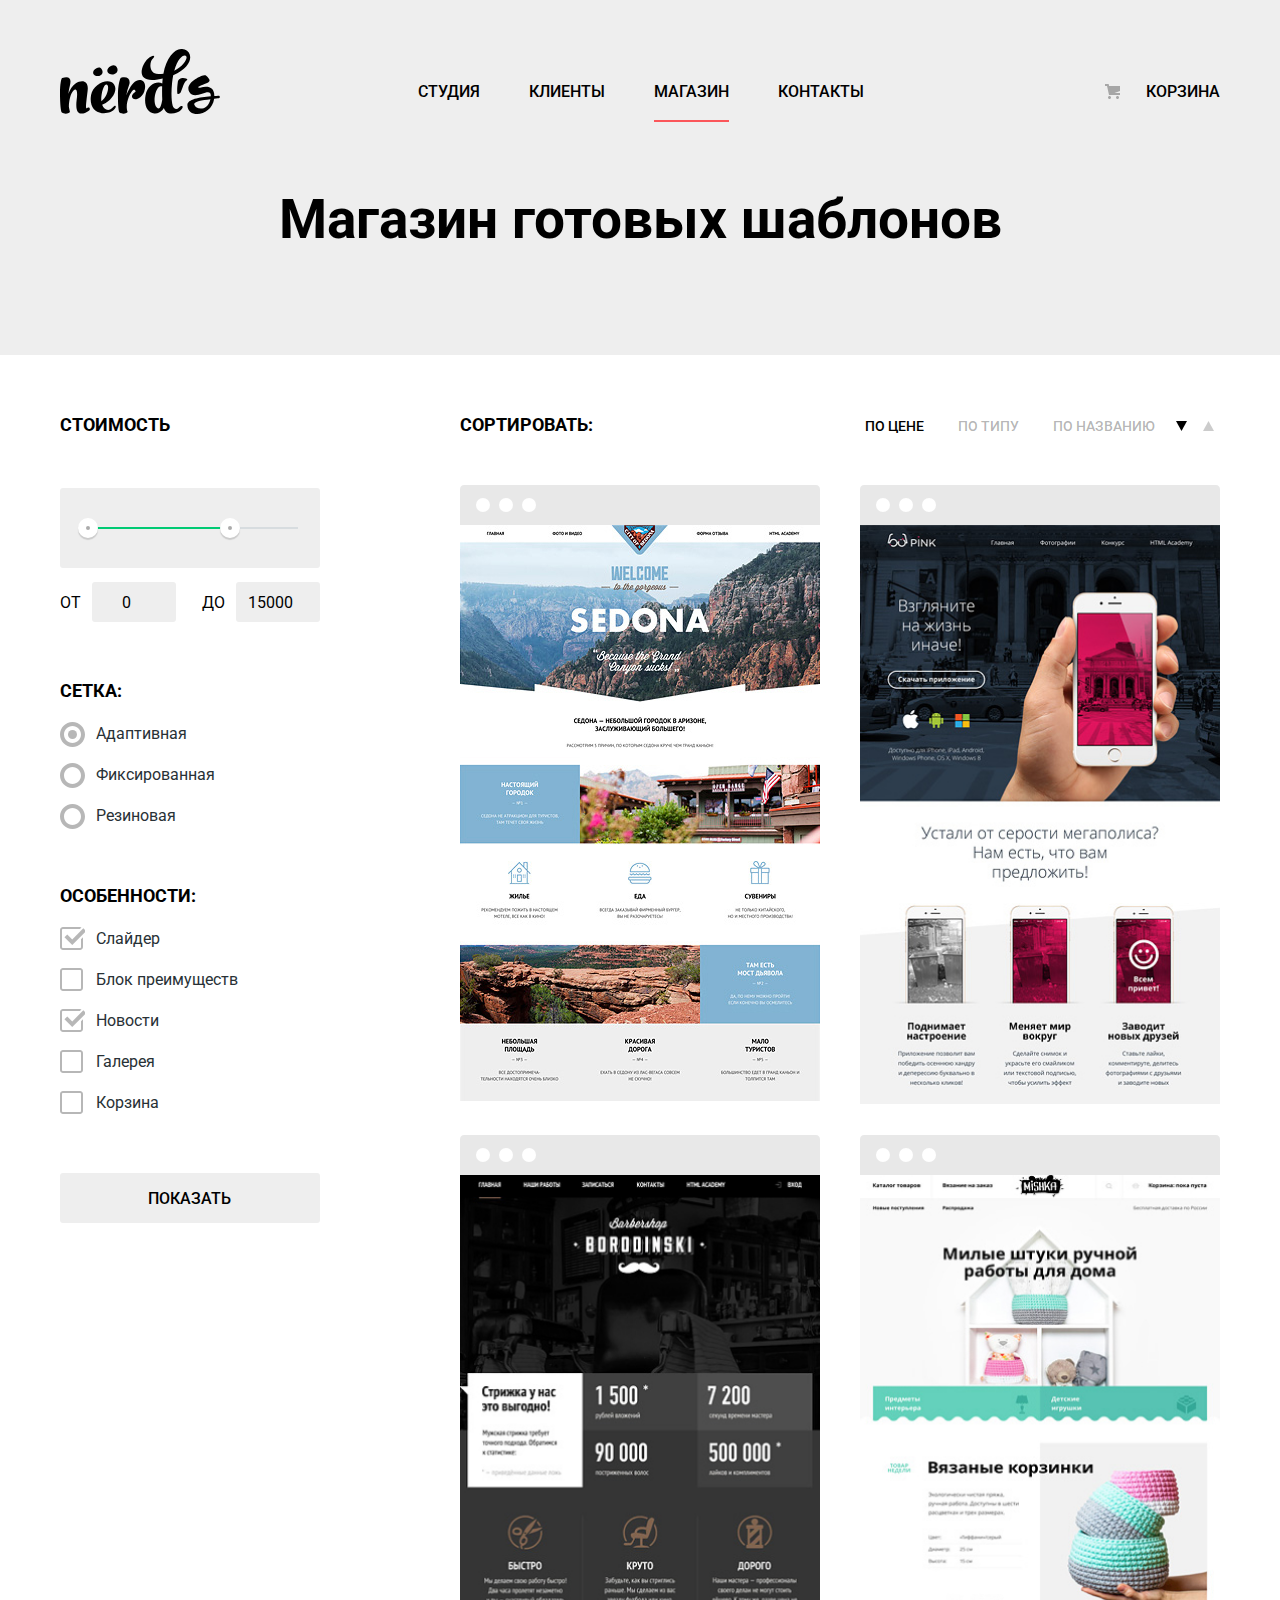
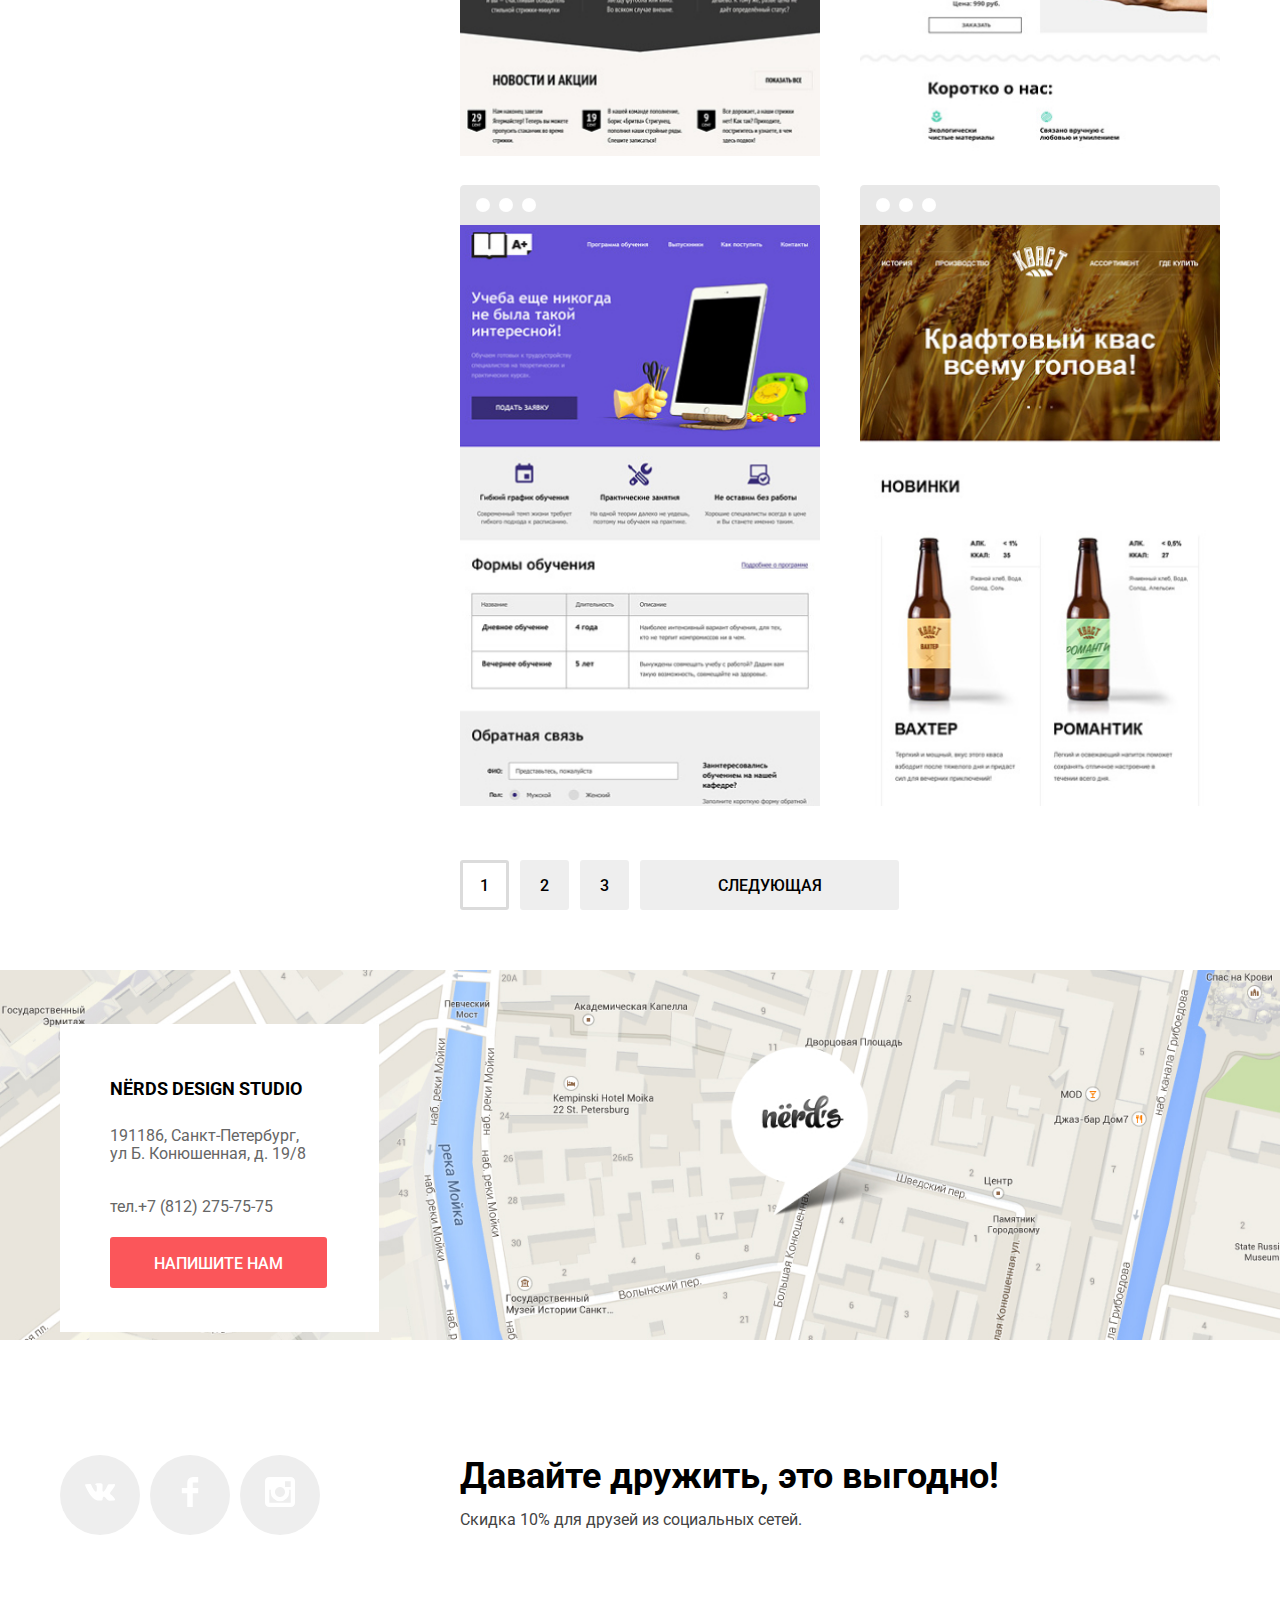
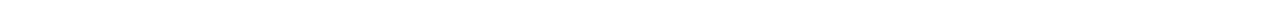
==== catalog.html @ 76fc8fd2 "работа с критериями Д1, Д29, Д8, Б14, Д28" ====
<!DOCTYPE html>
<html class="page" lang="ru">

<head>
  <meta charset="utf-8">
  <title>HTML Academy: Нёрдс</title>
  <link href="https://fonts.googleapis.com/css2?family=Roboto:ital,wght@0,100;0,300;0,400;0,500;0,700;0,900;1,100;1,300;1,400;1,500;1,700;1,900&display=swap" rel="stylesheet">
  <link href="css/normalize.css" rel="stylesheet">
  <link href="css/style_min.css" rel="stylesheet">
</head>

<body class="page-body">
  <header class="page-header">
    <div class="container">
      <nav class="main-navigation">
        <a class="main-header-logo" href="index.html">
          <svg xmlns="http://www.w3.org/2000/svg" width="160" height="65" viewBox="0 0 160 65">
            <path
              d="M157.936 49.374c-1.235.161-2.523.271-3.757.377v.056c-2.415 17.364-26.188 20.231-26.779 6.599-.269-6.167 11.593-7.95 23.398-9.088.429-11.09-15.901 5.667-21.608-4.601-5.019-9.025 14.632-17.938 16.728-16.102 6.438 5.636 3.404 6.618-1.379 8.335-9.49 3.41-5.791 4.107-4.511 3.726 7.569-2.253 14.366-1.04 14.312 8.317 1.288-.107 2.522-.163 3.757-.271 2.306-.215 2.467 2.435-.161 2.652zm-7.514.756c-9.124 1.028-17.013 2.436-16.153 5.355 1.716 5.573 13.577 6.818 16.153-5.355zM117.678 44.918c-.682-.037-.703-6.038.112-11.688 1.005-6.951 11.935-3.357 9.093-1.906-2.975 1.52-4.429 8.718-6.266 12.087-.635 1.161-2.605 1.526-2.939 1.507zM42.105 21.002c2.376 4.866-4.937 8.171-8.292 4.521-1.398-1.555-.755-4.56 2.636-6.193 1.697-.836 4.073-1.596 5.656 1.672zM57.062 18.861c2.585 5.297-5.38 8.896-9.031 4.922-1.522-1.695-.823-4.963 2.873-6.742 1.846-.911 4.432-1.736 6.158 1.82zM28.883 61.666c-7.919 5.338-14.219 4.159-12.212-10.848 1.45-10.904-.948-11.521-3.122-9.442-2.845 2.697-4.628 9.723-4.684 16.412a50.98 50.98 0 0 0 1.004 4.776c.334 1.63-4.907 3.315-7.974 1.011C.837 62.79 0 54.865 0 44.131c0-8.824 1.171-14.895 2.23-15.175 8.029-2.191 9.312 1.348 7.583 7.981a47.637 47.637 0 0 0-1.395 7.924c1.673-4.664 4.071-8.485 6.803-10.173 7.416-4.664 13.605-2.473 12.434 6.801-2.007 16.58-2.174 18.827-.39 17.535 2.231-1.574 3.68 1.238 1.618 2.642zM54.982 59.59c-2.175 3.484-7.806 5.171-13.216 4.552-7.75-.843-12.545-7.756-10.705-18.097 2.008-11.185 18.065-18.322 23.196-10.341 3.735 5.789-2.175 16.017-11.597 19.783l-.502.168c1.951 5.171 6.579 7.476 11.039 2.36 2.119-2.36 3.624-1.348 1.785 1.575zm-13.605-7.418c5.855-4.159 7.806-13.32 6.189-15.905-1.728-2.697-5.074 1.517-6.245 11.746-.111 1.461-.111 2.865.056 4.159zM83.091 44.992c-1.597 2.507-3.903 4.384-5.966 5.059-2.398.73-5.185.056-5.185-2.698 0-1.011.892-3.372 3.624-4.721-.168-1.911-1.394-2.417-2.286-1.686-3.345 2.586-7.417 12.25-6.356 19.221.055.168.055.337.055.506.168.617.335 1.237.558 1.854.557 1.574-4.907 3.316-7.973.956-1.059-.788-1.617-6.97-1.617-17.704 0-8.824 1.951-16.636 3.011-16.917 6.412-1.743 10.147 1.292 8.14 7.249-1.171 3.373-2.23 6.801-2.843 10.399 2.453-6.688 6.523-12.872 9.812-14.501 5.856-2.923 10.092.956 8.867 7.813-.056.11-.112.393-.112.449-.056.562-.566 2.302-.39 1.741-.516 1.645-.892 2.277-1.339 2.98z" />
            <path
              d="M113.207 26.161a86.988 86.988 0 0 0-1.115 7.531c-1.059 10.06-.612 18.996.613 22.986.726 2.137 3.457 4.946 6.078 2.023 2.843-3.203 5.967-1.349 2.174 2.416-2.34 2.305-6.689 3.878-11.039 3.428-3.123-.393-5.018-2.415-6.134-5.505-.444.898-.947 1.685-1.56 2.302-2.119 2.193-4.685 3.43-7.974 3.092-6.637-.73-10.538-7.923-8.699-18.153 1.952-10.791 11.319-14.725 16.728-11.857.112-1.349.223-2.699.335-4.104.055-.281.055-.562.11-.843a96.962 96.962 0 0 1-4.962.956C73.787 34.423 82.04 14.864 87.894 9.75c6.636-5.733 7.36-1.855 5.297-.562-3.68 2.36-5.297 15.905 5.241 15.905 1.729 0 3.346-.112 4.962-.281C106.685 6.49 116.665-2.391 124.75.532c8.976 3.26 8.029 17.535-11.543 25.629zm-10.928 24.393c-.224-3.542-.224-7.532-.167-11.636 0-.506.056-1.011.056-1.461-3.346-1.518-6.635 3.653-7.473 10.792-.946 8.373 2.788 12.813 4.908 10.791 1.617-1.631 2.453-6.803 2.676-8.486zm24.086-43.165c-1.784-2.642-8.307.562-12.098 14.332 9.535-4.554 13.326-12.422 12.098-14.332z" />
          </svg>
        </a>
        <ul class="site-navigation">
          <li>
            <a href="">Студия</a>
          </li>
          <li>
            <a href="">Клиенты</a>
          </li>
          <li>
            <a class="site-navigation-active" href="#">Магазин</a>
          </li>
          <li>
            <a href="">Контакты</a>
          </li>
        </ul>
        <div class="header-cart">
          <a class="cart-link" href="">Корзина</a>
        </div>
      </nav>
    </div>
  </header>
  <main>
    <h1 class="page-title">Магазин готовых шаблонов</h1>
    <div class="page-catalog container">
      <section class="filters">
        <h2 class="visually-hidden">Фильтр шаблонов</h2>
        <form class="filter" action="http://echo.htmlacademy.ru/" method="GET">
          <fieldset class="filter-grid">
            <legend>Стоимость</legend>
            <div class="range-filter">
              <div class="range-controls">
                <div class="scale">
                  <div class="bar">
                  </div>
                </div>
                <div class="toggle toggle-min" tabindex="0"></div>
                <div class="toggle toggle-max" tabindex="0"></div>
              </div>
              <div class="price-controls">
                <label class="min-price">
                  от<input type="number" name="min-price" value="0">
                </label>
                <label class="max-price">
                  до<input type="number" name="max-price" value="15000">
                </label>
              </div>
            </div>
          </fieldset>
          <fieldset class="filter-grid grid">
            <legend>Сетка:</legend>
            <ul>
              <li class="filter-item">
                <label class="filter-check">
                  <input class="filter-input" type="radio" name="grid" value="adaptive" checked>
                  <span class="filter-radio-button"></span>
                  Адаптивная
                </label>
              </li>
              <li class="filter-item">
                <label class="filter-check">
                  <input class="filter-input" type="radio" name="grid" value="fixed">
                  <span class="filter-radio-button"></span>
                  Фиксированная
                </label>
              </li>
              <li class="filter-item">
                <label class="filter-check">
                  <input class="filter-input" type="radio" name="grid" value="rubber">
                  <span class="filter-radio-button"></span>
                  Резиновая
                </label>
              </li>
            </ul>
          </fieldset>
          <fieldset class="filter-grid">
            <legend>Особенности:</legend>
            <ul>
              <li class="filter-item">
                <label class="filter-check">
                  <input class="filter-input" type="checkbox" name="features" value="slider" checked>
                  <span class="filter-checkbox"></span>
                  Слайдер
                </label>
              </li>
              <li class="filter-item">
                <label class="filter-check">
                  <input class="filter-input" type="checkbox" name="features" value="benefits">
                  <span class="filter-checkbox"></span>
                  Блок преимуществ
                </label>
              </li>
              <li class="filter-item">
                <label class="filter-check">
                  <input class="filter-input" type="checkbox" name="features" value="news" checked>
                  <span class="filter-checkbox"></span>
                  Новости
                </label>
              </li>
              <li class="filter-item">
                <label class="filter-check">
                  <input class="filter-input" type="checkbox" name="features" value="gallery">
                  <span class="filter-checkbox"></span>
                  Галерея
                </label>
              </li>
              <li class="filter-item">
                <label class="filter-check">
                  <input class="filter-input" type="checkbox" name="features" value="basket">
                  <span class="filter-checkbox"></span>
                  Корзина
                </label>
              </li>
            </ul>
          </fieldset>
          <button class="button button-secondary button-show" type="submit">Показать</button>
        </form>
      </section>
      <section class="sorting">
        <div>
          <p class="title-sorting">Сортировать:</p>
        </div>
        <div class="sorting-buttons">
          <div>
            <button class="button button-sort button-sort-current" type="button" name="button-price" value="order-by-price">по цене</button>
            <button class="button button-sort" type="button" name="button-type" value="order-by-type">по типу</button>
            <button class="button button-sort" type="button" name="button-name" value="order-by-name">по названию</button>
          </div>
          <div>
            <button class="button sorting-ranging sorting-ranging-current" type="button" name="button-ranging-down" value="ranging-down">
              <svg xmlns="http://www.w3.org/2000/svg" width="11" height="10" viewBox="0 0 11 10">
                <path d="M5.5 10L0 0h11" /></svg>
            </button>
            <button class="button sorting-ranging" type="button" name="button-ranging-up" value="ranging-up">
              <svg xmlns="http://www.w3.org/2000/svg" width="11" height="10" viewBox="0 0 11 10">
                <path d="M5.5 0L0 10h11z" /></svg>
            </button>
          </div>
        </div>
      </section>
      <section class="catalog">
        <ul class="catalog-list">
          <li class="catalog-list-item">
            <h3 class="visually-hidden">Проект Седона</h3>
            <div class="browser-header">
              <img src="img/browser.svg" width="360" height="40" alt="декоративный элемент шапка браузера">
            </div>
            <div class="catalog-list-image">
              <img src="img/img-sedona-1.jpg" width="360" height="580" alt="Скриншот сайта Седона">
            </div>
            <div class="catalog-list-item-info">
              <a class="catalog-item" href="">sedona</a>
              <p class="catalog-item-description">Информационный сайт<br> для туристов</p>
              <button class="button button-primary button-catalog" type="button">9990 &#8381;</button>
            </div>
          </li>
          <li class="catalog-list-item">
            <h3 class="visually-hidden">Проект Пинк</h3>
            <div class="browser-header">
              <img src="img/browser.svg" width="360" height="40" alt="декоративный элемент шапка браузера">
            </div>
            <div class="catalog-list-image">
              <img src="img/img-pink-1.jpg" width="360" height="580" alt="Скриншот сайта Пинк">
            </div>
            <div class="catalog-list-item-info">
              <a class="catalog-item" href="">pink app</a>
              <p class="catalog-item-description">Продуктовый лендинг<br> приложения для iOS и Android</p>
              <button class="button button-primary button-catalog" type="button">9990 &#8381;</button>
            </div>
          </li>
          <li class="catalog-list-item">
            <h3 class="visually-hidden">Проект Бородинский</h3>
            <div class="browser-header">
              <img src="img/browser.svg" width="360" height="40" alt="декоративный элемент шапка браузера">
            </div>
            <div class="catalog-list-image">
              <img src="img/img-barbershop-1.jpg" width="360" height="580" alt="Скриншот сайта Бородинский">
            </div>
            <div class="catalog-list-item-info">
              <a class="catalog-item" href="">barbershop</a>
              <p class="catalog-item-description">Сайт салона красоты.<br> Для мужчин, да.</p>
              <button class="button button-primary button-catalog" type="button">9990 &#8381;</button>
            </div>
          </li>
          <li class="catalog-list-item">
            <h3 class="visually-hidden">Проект Мишка</h3>
            <div class="browser-header">
              <img src="img/browser.svg" width="360" height="40" alt="декоративный элемент шапка браузера">
            </div>
            <div class="catalog-list-image">
              <img src="img/img-mishka-1.jpg" width="360" height="580" alt="Скриншот сайта Мишка">
            </div>
            <div class="catalog-list-item-info">
              <a class="catalog-item" href="">mishka</a>
              <p class="catalog-item-description">Интернет-магазин<br> вязаных игрушек</p>
              <button class="button button-primary button-catalog" type="button">9990 &#8381;</button>
            </div>
          </li>
          <li class="catalog-list-item">
            <h3 class="visually-hidden">Проект А+</h3>
            <div class="browser-header">
              <img src="img/browser.svg" width="360" height="40" alt="декоративный элемент шапка браузера">
            </div>
            <div class="catalog-list-image">
              <img src="img/img-aplus-1.jpg" width="360" height="580" alt="Скриншот сайта А+">
            </div>
            <div class="catalog-list-item-info">
              <a class="catalog-item" href="">a plus</a>
              <p class="catalog-item-description">Лендинг курсов<br> повышения квалификации</p>
              <button class="button button-primary button-catalog" type="button">9990 &#8381;</button>
            </div>
          </li>
          <li class="catalog-list-item">
            <h3 class="visually-hidden">Проект Кваст</h3>
            <div class="browser-header">
              <img src="img/browser.svg" width="360" height="40" alt="декоративный элемент шапка браузера">
            </div>
            <div class="catalog-list-image">
              <img src="img/img-kvast-1.jpg" width="360" height="580" alt="Скриншот сайта Кваст">
            </div>
            <div class="catalog-list-item-info">
              <a class="catalog-item" href="">кваст</a>
              <p class="catalog-item-description">Промо-сайт производителя<br> крафтового кваса</p>
              <button class="button button-primary button-catalog" type="button">9990 &#8381;</button>
            </div>
          </li>
        </ul>
        <div>
          <ul class="pagination-list">
            <li class="pagination-item pagination-item-current">
              <a>1</a>
            </li>
            <li class="pagination-item">
              <a href="#">2</a>
            </li>
            <li class="pagination-item">
              <a href="#">3</a>
            </li>
            <li class="pagination-item">
              <button class="button button-secondary button-pagination" type="button">Следующая</button>
            </li>
          </ul>
        </div>
      </section>
    </div>


  </main>
  <footer class="page-footer main-footer">
    <section class="map-footer">
      <h2 class="visually-hidden">Как нас найти</h2>
      <div class="main-map">
        <img class="map-image" src="img/mapplusmarker.jpg" alt="Карта города">
        <div class="container">
          <div class="map-address">
            <h3>Nёrds design studio</h3>
            <p>191186, Санкт-Петербург,<br> ул Б. Конюшенная, д. 19/8</p>
            <p>тел.<a class="number" href="tel:+78122757575">+7 (812) 275-75-75</a></p>
            <a class="button button-primary button-mail" href="writeus.html">Напишите нам</a>
          </div>
        </div>
      </div>
    </section>
    <div class="footer-social container">
      <h2 class="visually-hidden">Ссылки на соцсети</h2>
      <ul class="social-links">
        <li class="social-button">
          <a href="https://vk.com/" target="_blank">
            <span class="visually-hidden">Вконтакте</span>
            <svg width="26" height="15" viewBox="0 0 26 15"><path fill="#FFF" d="M16.138 11.51c.956-.309 2.18 2.04 3.483 2.939.978.681 1.727.534 1.727.534l3.473-.05s1.815-.112.957-1.554c-.071-.12-.503-1.069-2.585-3.022-2.177-2.043-1.882-1.712.739-5.244 1.597-2.153 2.236-3.468 2.036-4.028-.192-.539-1.365-.399-1.365-.399L20.69.713c-.381.001-.704.119-.851.515-.003.004-.621 1.666-1.445 3.079-1.741 2.989-2.436 3.148-2.724 2.961-.661-.433-.494-1.737-.494-2.664 0-2.897.432-4.105-.846-4.417-.427-.104-.739-.172-1.828-.182-1.392-.021-2.574 0-3.244.329-.445.223-.786.712-.579.74.26.035.843.16 1.155.586.401.552.389 1.789.389 1.789s.229 3.411-.54 3.834c-.528.29-1.25-.302-2.803-3.016-.793-1.388-1.392-2.922-1.392-2.922s-.116-.285-.326-.441c-.25-.185-.6-.244-.6-.244L.848.684S.29.7.085.946c-.182.218-.015.668-.015.668s2.909 6.881 6.203 10.347c3.02 3.182 6.452 2.971 6.452 2.971h1.555s.469-.054.709-.312c.224-.24.214-.691.214-.691s-.031-2.109.935-2.419z"/></svg>
          </a>
        </li>
        <li class="social-button">
          <a href="http://facebook.com/" target="_blank">
            <span class="visually-hidden">Фейсбук</span>
            <svg width="12" height="22" viewBox="0 0 12 22">
              <path d="M12 4V0H8a4 4 0 0 0-4 4v4H0v4h4v10h4V12h4V8H8V4h4z" /></svg>
          </a>
        </li>
        <li class="social-button">
          <a href="https://www.instagram.com/" target="_blank">
            <span class="visually-hidden">Инстаграм</span>
            <svg width="21" height="21" viewBox="0 0 21 21"><path fill="#FFF" d="M18 0H3C1.35 0 0 1.35 0 3v15c0 1.65 1.35 3 3 3h15c1.65 0 3-1.35 3-3V3c0-1.65-1.35-3-3-3zm-7.5 7c1.93 0 3.5 1.57 3.5 3.5S12.43 14 10.5 14 7 12.43 7 10.5 8.57 7 10.5 7zM18 18H3V9h1.181A6.504 6.504 0 0 0 4 10.5a6.5 6.5 0 1 0 13 0 6.45 6.45 0 0 0-.181-1.5H18v9zm0-11h-4V3h4v4z"/></svg>
          </a>
        </li>
      </ul>
      <section class="footer-cta">
        <p class="big-text">Давайте дружить, это выгодно!</p>
        <p class="after-big-text">Скидка 10% для друзей из социальных сетей.</p>
      </section>
    </div>
  </footer>

  <section class="modal modal-contact-us">
    <h2 class="modal-title">Напишите нам</h2>
    <button class="modal-close" type="button" aria-label="Закрыть"></button>
    <form class="modal-form" action="https://echo.htmlacademy.ru" method="POST">
      <div class="modal-name">
        <label class="modal-label" for="name">Ваше имя:</label>
        <input class="modal-name-input" type="text" name="name" id="name" placeholder="Имя Фамилия">
      </div>
      <div class="modal-email">
        <label class="modal-label" for="email">Ваш email:</label>
        <input class="modal-email-input" type="email" name="email" id="email" placeholder="email@example.com">
      </div>
      <div class="form-text">
        <label class="modal-label" for="letter">Текст письма</label>
        <textarea class="modal-text-textarea" name="letter" id="letter" rows="8" placeholder="В свободной форме"></textarea>
      </div>
      <button class="button button-primary modal-button" type="submit">Отправить</button>
    </form>
  </section>


  <script src="js/mail_min.js"></script>
</body>

</html>
---- css/style_min.css ----
:root{--primary-black:0,0,0;--primary-white:255,255,255;--primary-red:#FB565A;--hover-red:#E74246;--active-red:#D7373B;--primary-gray:#EEEEEE;--hover-gray:#DFDFDF;--active-gray:#D5D5D5;--primary-darkgray:77,77,77;--active-link-gray:65,65,65;--text-gray:#283136}html{box-sizing:border-box}body{min-width:1180px;margin:0;padding:0;font-family:Roboto,Arial,sans-serif;font-size:16px;line-height:24px;font-weight:400;color:rgba(var(--primary-black),1);background-color:rgba(var(--primary-white),1)}a{text-decoration:none}img{max-width:100%;height:auto}.horizontal-line{border:none;height:2px;background-color:var(--primary-gray)}.visually-hidden{position:absolute;width:1px;height:1px;margin:-1px;border:0;padding:0;clip:rect(0 0 0 0);overflow:hidden}.page{height:100%}.page-body{min-height:100%;display:grid;grid-template-rows:min-content 1fr min-content;align-content:start}.page-catalog{display:grid;grid-column-gap:140px;grid-template-columns:260px 1fr;align-content:start}.container{width:1160px;padding:0 15px;margin:0 auto}.button{font:inherit;line-height:18px;font-weight:500;border-radius:3px;text-align:center;vertical-align:middle;text-transform:uppercase;border-radius:3px;border:none;cursor:pointer}.button-primary{color:rgba(var(--primary-white),1);background-color:var(--primary-red)}.button-primary:hover{background-color:var(--hover-red);transition:.3s}.button-primary:active{color:rgba(var(--primary-white),.3);background-color:var(--active-red);box-shadow:inset 0 3px 0 rgba(0,1,1,.1);transition:.3s}.button-secondary{color:rgba(var(--primary-black),1);background-color:var(--primary-gray)}.button-secondary:hover{color:rgba(var(--primary-black),1);background-color:#dfdfdf;transition:.3s}.button-secondary:active{color:rgba(var(--primary-black),.3);background-color:#d5d5d5;box-shadow:inset 0 3px 0 rgba(0,1,1,.1);transition:.3s}.page-header{background-color:var(--primary-gray)}.header-background{background-color:var(--primary-gray);background-size:cover}.main-navigation{width:100%;margin-top:49px;text-transform:uppercase;font-weight:500;color:rgba(var(--primary-black),1);line-height:30px;list-style:none;display:flex;justify-content:space-between;align-items:center}.main-header-logo{width:160px;height:65px;color:rgba(var(--primary-black),1);fill:currentColor}.main-header-logo:hover{fill:rgba(var(--primary-black),1)}.main-header-logo:active{fill:#a6a6a6;transition:.3s}.site-navigation{flex-wrap:wrap;margin:0;margin-top:20px;padding:0;list-style:none;font-weight:500}.header-cart{margin-top:20px;max-width:115px}.cart-link::before{content:"";position:absolute;top:7px;right:100px;width:15px;height:15px;background-image:url(../img/cart-icon.svg);background-repeat:no-repeat;background-position:0 0}.header-cart .cart-link{padding-left:40px;position:relative}.site-navigation li{display:inline-block;vertical-align:top;margin-right:45px}.site-navigation li:last-child{padding-right:0}.site-navigation a{position:relative;text-align:center;padding-top:25px;padding-bottom:25px;color:rgba(var(--primary-black),1)}.header-cart a{display:block;color:rgba(var(--primary-black),1)}.header-cart a:hover,.site-navigation a:hover{color:var(--primary-red);transition:.3s}.header-cart a:active,.site-navigation a:active{color:rgba(var(--primary-black),.3);transition:.3s}.site-navigation-active::before{display:inline-block;vertical-align:top;position:absolute;content:"";width:100%;height:2px;background:var(--primary-red);bottom:4px}.page-title{background-color:var(--primary-gray);padding-top:78px;padding-bottom:108px;text-align:center;margin:0;margin-bottom:55px;font-size:55px;line-height:1}.slider{width:100%;background-color:var(--primary-gray)}.slider-full{position:relative;width:1160px;margin:0 auto;padding:0}.slider ul{list-style:none;display:flex;align-items:center;flex-wrap:wrap;padding:0;margin:0}.slider-item{position:relative;width:1160px}.slider-text{position:absolute;top:78px}.slider-main-text{width:538px;min-height:111px;font-size:55px;line-height:55px;font-weight:500;margin:0;margin-bottom:25px}.slider-description-text{margin:0;width:400px;min-height:49px;color:var(--text-gray);margin-bottom:52px}.slider-text a{padding:54px;padding-top:17px;padding-bottom:15px}.slider-controls{position:absolute;top:317px;left:536px;z-index:20;display:flex;width:88px;justify-content:space-between}.slider-controls button{padding:0;border:0;width:18px;height:18px;background-color:rgba(var(--primary-white),1);border-radius:50%;cursor:pointer}.slide{display:none}.slide-current{display:block}.slider-controls .current{width:18px;height:18px;align-self:center;border-radius:50%}.slider-controls .current::before{border-color:#c1c1c1}.slider-control{position:relative}.slider-control::before{content:"";position:absolute;width:6px;height:6px;border:2px solid transparent;border-radius:50%;top:50%;left:50%;transform:translate(-50%,-50%)}.slider-img{display:flex;padding-left:400px;width:760px}.features{margin-top:80px;margin-bottom:80px}.features-list{display:grid;grid-template-columns:1fr 1fr 1fr;column-gap:100px;margin:0;margin-right:60px;padding:0;list-style:none}.features-item{text-align:left;min-height:347px}.features-item h3{font-size:24px;line-height:30px;margin-top:20px;margin-bottom:16px;font-weight:700;text-transform:uppercase}.features-item p{color:var(--text-gray);margin:0;margin-bottom:45px}.button-features{padding-left:39px;padding-right:40px;padding-top:17px;padding-bottom:15px}.button-green{color:rgba(var(--primary-white),1);background-color:#00ca74}.button-green:hover{background-color:#00bc6c;transition:.3s}.button-green:active{color:rgba(var(--primary-white),.3);background-color:#00aa62;box-shadow:inset 0 3px 0 rgba(0,1,1,.1);transition:.3s}.button-yellow{color:rgba(var(--primary-white),1);background-color:#efc84a}.button-yellow:hover{background-color:#eab534;transition:.3s}.button-yellow:active{color:rgba(var(--primary-white),.3);background-color:#e5a722;box-shadow:inset 0 3px 0 rgba(0,1,1,.1);transition:.3s}.section-about{display:flex;justify-content:space-between;flex-wrap:wrap;margin-top:38px;margin-bottom:50px;width:100%}.differents{width:651px}.positioning{margin:0;margin-top:34px;margin-bottom:34px;font-weight:500;font-size:45px;line-height:45px}.values-company{max-width:646px;margin:0;margin-bottom:16px;color:var(--text-gray)}.types-jobs{font-weight:700;text-transform:uppercase;margin:0;margin-bottom:23px;color:var(--text-gray)}.rtb{width:360px;min-height:412px}.logo-container{margin:0;height:208px}.logo-container img{width:360px;height:208px}.differents ul{list-style:none;color:rgba(var(---text-gray),1);margin:0;padding:0}.differents li{position:relative;margin:0;padding:0;padding-left:37px;margin-bottom:25px}.differents li::before{content:"";position:absolute;top:10px;left:0;width:25px;height:2px;background-color:var(--primary-red)}.rtb ul{list-style:none;padding:0;margin:0;display:grid;grid-template-columns:1fr 1fr 1fr}.rtb-numbers{font-weight:700;font-size:45px;line-height:64px;margin:0}.rtb-numbers-description{line-height:18px;color:var(--text-gray);margin:0;margin-top:10px}.rtb-discription{text-align:center;text-transform:uppercase;font-weight:700;margin-top:38px;margin-bottom:31px}.our-projects{width:100%;min-height:180px;margin-bottom:75px;border-top:2px solid var(--primary-gray);border-bottom:2px solid var(--primary-gray)}.projects-list{margin:0;padding-top:45px;padding-bottom:37px;padding-left:17px;padding-right:28px;display:flex;justify-content:space-between;align-items:center;flex-direction:row;list-style:none}.projects-item{position:relative}.projects-item:not(:last-child)::after{content:"";position:absolute;top:50%;right:-50px;width:2px;height:52px;background-color:var(--primary-gray);transform:translateY(-50%)}.project-html-academy{margin-top:7px}.project-borodinski{margin-left:-23px}.project-pink{margin-left:-8px}.projects-item img{flex-grow:1;opacity:.2}.projects-item img:hover{opacity:1;transition:.3s}.projects-item img:active{opacity:.1;transition:.3s}.footer-social{display:flex;align-items:center;justify-content:center;min-height:218px}.map-footer{position:relative;height:416px}.map-image{position:absolute;top:0;left:0;right:0;bottom:0;max-height:100%;width:100%;object-fit:cover;z-index:-1}.map-address-container{border:1px solid transparent}.map-address{position:absolute;top:54px;width:319px;min-height:308px;background-color:rgba(var(--primary-white),1)}.map-address h3{text-transform:uppercase;font-size:18px;line-height:30px;font-weight:700;margin-left:50px;margin-top:50px;margin-bottom:23px}.map-address p{color:#666;line-height:18px;margin-bottom:35px;padding-left:50px;padding-right:39px}.button-mail{padding-left:44px;padding-right:44px;padding-top:17px;padding-bottom:15px;margin-left:50px;margin-bottom:47px}.number{text-decoration:none;color:#666}.footer-cta{text-align:left;margin:0;margin-right:100px;margin-left:140px;width:660px}.after-big-text{color:#444;margin:0}.big-text{color:var(--primary-black);margin:0;padding-bottom:14px;font-size:36px;line-height:36px;font-weight:700}.social-links{display:flex;flex-wrap:wrap;justify-content:space-between;width:260px;height:80px;padding:0;margin:0;list-style:none}.social-button{display:flex;align-items:center;justify-content:center;width:80px;height:80px;border-radius:100%;fill:rgba(var(--primary-white),1);background-color:var(--primary-gray);cursor:pointer}.social-button:hover{background-color:var(--hover-red);transition:.3s}.social-button svg{width:30px;height:30px}.social-button:active path{fill:rgba(var(--primary-white),.3);background-color:var(--active-red);transition:.3s}.filters{grid-row-start:1;grid-row-end:3}.filter-grid{display:flex;margin:0;padding:0;border:none}.grid{margin-top:54px;margin-bottom:20px}.range-filter{width:260px;margin-top:48px}.filter legend{font-size:18px;line-height:30px;font-weight:700;text-transform:uppercase}.range-controls{position:relative;height:41px;background-color:var(--primary-gray);margin-bottom:14px;padding-top:39px;padding-left:33px;padding-right:22px;border-radius:3px}.range-controls .scale{height:2px;background:#d7dcdf}.range-controls .bar{width:70%;height:2px;background:#00ca74}.range-controls .toggle{position:absolute;top:30px;left:0;width:4px;height:4px;padding:0;border:8px solid rgba(var(--primary-white),1);background-color:#ababab;border-radius:50%;box-shadow:0 2px 1px rgba(0,0,0,.15);cursor:pointer}.range-controls .toggle-min{left:18px}.range-controls .toggle-max{left:160px}.price-controls label{text-transform:uppercase;font-family:inherit;font-size:16px;line-height:22px}.price-controls input{font-family:inherit;font-size:inherit;line-height:inherit;width:80px;height:38px;background-color:var(--primary-gray);border:none;border-radius:3px;margin-left:11px;text-align:center}.price-controls{display:flex;justify-content:space-between}.filter ul{list-style:none;padding:0;color:rgba(var(--primary-darkgray),.4)}.filter-item{margin-bottom:17px;color:var(--text-gray)}.filter-check{padding-left:36px;color:rgba(var(--text-gray),1);cursor:pointer}.filter-input{position:absolute;-webkit-appearance:none;-moz-appearance:none;appearance:none}.filter-checkbox{position:absolute;width:23px;height:23px;margin-left:-36px;background-image:url(../img/checkbox-off.svg);opacity:.4}.filter-radio-button{position:absolute;width:25px;height:25px;margin-left:-36px;background-image:url(../img/radio-off.svg);opacity:.4}.filter-input:focus+.filter-checkbox,.filter-input:hover+.filter-checkbox{background-image:url(../img/checkbox-off.svg);opacity:1;transition:.3s}.filter-input:focus+.filter-radio-button,.filter-input:hover+.filter-radio-button{background-image:url(../img/radio-off.svg);opacity:1;transition:.3s}.filter-input:checked+.filter-checkbox{background-image:url(../img/checkbox-on.svg);width:25px}.filter-input:checked:focus+.filter-checkbox,.filter-nput:checked:hover+.filter-checkbox{color:rgba(var(--text-gray),1);background-image:url(../img/checkbox-on.svg);opacity:1;transition:.3s}.filter-input:disabled+.filter-checkbox{background-image:url(../img/checkbox-off.svg);opacity:1}.filter-input:disabled:focus+.filter-checkbox,.filter-input:disabled:hover+.filter-checkbox{background-image:url(../img/checkbox-off.svg);opacity:.1;transition:.3s}.filter-input:disabled:checked+.filter-checkbox{background-image:url(../img/checkbox-on.svg);opacity:.1;transition:.3s}.filter-input:disabled:checked:focus+.filter-checkbox,.filter-input:disabled:checked:hover+.filter-checkbox{background-image:url(../img/checkbox-on.svg);opacity:.1;transition:.3s}.filter-input:checked+.filter-radio-button{background-image:url(../img/radio-on.svg)}.filter-input:checked:focus+.filter-radio-button,.filter-input:checked:hover+.filter-radio-button{color:rgba(var(--filter-text-gray),1);background-image:url(../img/radio-on.svg);opacity:1;transition:.3s}.filter-input:disabled+.filter-radio-button{background-image:url(../img/radio-off.svg);opacity:.1}.filter-input:disabled:focus+.filter-radio-button,.filter-input:disabled:hover+.filter-radio-button{background-image:url(../img/radio-off.svg);opacity:.1;transition:.3s}.filter-input:disabled:checked+.filter-radio-button{background-image:url(../img/radio-on.svg);opacity:.1}.filter-input:disabled:checked:focus+.filter-adio-button,.filter-input:disabled:checked:hover+.filter-radio-button{background-image:url(../img/radio-on.svg);opacity:.1;transition:.3s}.button-show{padding-left:88px;padding-right:89px;padding-top:17px;padding-bottom:15px;margin-top:25px}.sorting{display:flex;justify-content:space-between;min-height:30px}.title-sorting{text-transform:uppercase;margin:0;font-size:18px;line-height:30px;font-weight:700}.sorting-buttons{display:flex;align-items:center}.sorting-ranging{background-color:transparent;fill:currentColor;fill-opacity:.2}.sorting-ranging:focus,.sorting-ranging:hover{fill:#a6a6a6;fill-opacity:1;transition:.3s}.sorting-ranging-current,.sorting-ranging:active{fill:var(--primary-black);fill-opacity:1;transition:.3s}.button-sort{color:rgba(var(--primary-black),.3);font-size:14px;background-color:transparent;padding:0;padding-left:15px;padding-right:15px}.button-sort:focus,.button-sort:hover{color:rgba(var(--primary-black),.6);transition:.3s}.button-sort-current,.button-sort:active{color:rgba(var(--primary-black),1)}.sort-list-item{margin-right:5px}.catalog-list{display:flex;flex-wrap:wrap;justify-content:space-between;margin:0;margin-top:45px;padding:0;list-style:none}.catalog-list-item{position:relative;margin-bottom:30px;width:360px}.catalog-list-item:hover{box-shadow:0 6px 15px rgba(0,1,1,.25);transition:.3s}.browser-header{padding:0;margin:0;width:360px;height:40px;opacity:.12}.catalog-list-image{padding:0;margin:0;width:360px;height:580px}.catalog-list-item-info{position:absolute;bottom:0;display:none}.catalog-list-item:hover .catalog-list-item-info{display:flex;flex-direction:column;align-items:center;background-color:var(--primary-gray);min-height:230px;width:360px;border-radius:0 0 3px 3px;transition:.3s}.catalog-list-item:hover .browser-header{opacity:1;transition:.3s}.catalog-item-description{text-align:center;color:#666;line-height:18px;margin:0;margin-bottom:32px;margin-top:15px}.catalog-item{text-transform:uppercase;color:var(--primary-black);font-size:18px;font-weight:700;line-height:30px;margin-top:26px;transition:.2s}.catalog-item:hover{color:var(--primary-red);transition:.3s}.catalog-item:active{color:rgba(var(--primary-black),.3);transition:.3s}.button-catalog{padding:17px 72px 15px 72px}.pagination-list{display:flex;flex-wrap:wrap;list-style:none;padding:0;margin:0;margin-bottom:60px;margin-top:25px}.pagination-item{margin-right:11px}.pagination-item a{display:block;text-transform:uppercase;color:rgba(var(--primary-black),1);padding-top:17px;padding-bottom:15px;padding-left:20px;padding-right:20px;margin:0;line-height:18px;font-weight:500;border-radius:3px;background-color:var(--primary-gray)}.pagination-item:last-child{margin-right:0}.pagination-item a:hover{background-color:#dfdfdf;transition:.3s}.pagination-item a:active{color:rgba(var(--primary-black),.3);background-color:#d5d5d5;box-shadow:inset 0 3px 0 rgba(0,1,1,.1);transition:.3s}.pagination-item-current a,.pagination-item-current a:active,.pagination-item-current a:hover{background:rgba(0,0,0,.0001);border:3px solid #dbdbdb;padding-top:14px;padding-bottom:12px;padding-left:17px;padding-right:17px;border-radius:3px;border-color:#dbdbdb;transition:.3s}.button-pagination{padding-top:17px;padding-bottom:15px;padding-left:78px;padding-right:77px}.modal{display:none;box-sizing:border-box}.modal-contact-us{width:960px;position:fixed;top:50px;right:0;bottom:auto;left:0;margin:auto;padding:65px 100px 85px 100px;background:rgba(var(--primary-white),1);box-shadow:0 20px 40px rgba(0,0,0,.4)}.modal-show{display:block;animation:bounce .6s}.modal-error{animation:shake .6s}.modal-title{margin:0;margin-bottom:37px;font-weight:700;font-size:45px}.modal-form{display:flex;flex-wrap:wrap;justify-content:space-between}.form-text{width:100%;margin-bottom:47px;margin-top:34px}.modal-label{display:block;font-weight:700;margin-bottom:9px}.modal-email{flex-grow:1}.modal-name{flex-grow:1;margin-right:56px}.modal-email-input,.modal-name-input{width:100%;min-height:50px;border:2px solid #d7dcde;border-radius:3px;padding-left:16px;color:#a2a2a2}.modal-text-textarea{width:100%;max-width:100%;border:2px solid #d7dcde;border-radius:3px;padding-left:16px;padding-top:16px;color:#a2a2a2}.modal-email-input:hover,.modal-name-input:hover,.modal-text-textarea:hover{border:2px solid #b4b9bb;transition:.3s}.modal-email-input:focus,.modal-name-input:focus,.modal-text-textarea:focus{border:2px solid #000;color:#444}.modal-email-input:invalid,.modal-name-input:invalid,.modal-text-textarea:invalid{border:2px solid var(--primary-red);color:var(--primary-red)}.modal-email-input::-webkit-input-placeholder,.modal-name-input::-webkit-input-placeholder,.modal-text-textarea::-webkit-input-placeholder{color:#a2a2a2}.modal-email-input::-moz-placeholder,.modal-name-input::-moz-placeholder,.modal-text-textarea::-moz-placeholder{color:#a2a2a2}.modal-email-input::-ms-input-placeholder,.modal-name-input::-ms-input-placeholder,.modal-text-textarea::-ms-input-placeholder{color:#a2a2a2}.modal-email-input:focus::-webkit-input-placeholder,.modal-name-input:focus::-webkit-input-placeholder,.modal-text-textarea:focus::-webkit-input-placeholder{color:#444}.modal-email-input:focus::-moz-placeholder,.modal-name-input:focus::-moz-placeholder,.modal-text-textarea:focus::-moz-placeholder{color:#444}.modal-email-input:focus::-ms-input-placeholder,.modal-name-input:focus::-ms-input-placeholder,.modal-text-textarea:focus::-ms-input-placeholder{color:#444}.modal-button{padding:17px 83px 15px 83px}.modal-close{position:absolute;top:78px;right:90px;width:21px;height:21px;background-color:transparent;border:0;cursor:pointer}.modal-close::after,.modal-close::before{content:"";position:absolute;top:10px;left:-2px;width:27px;height:4px;border-radius:3px;background-color:#fecdce}.modal-close::before{transform:rotate(45deg)}.modal-close::after{transform:rotate(-45deg)}.modal-close:hover::after,.modal-close:hover::before{background-color:var(--primary-red);transition:.3s}.modal-close:active::after,.modal-close:active::before{background-color:#ffefef;transition:.3s}@keyframes bounce{0%{transform:translateY(-2000px)}70%{transform:translateY(30px)}90%{transform:translateY(-10px)}100%{transform:translateY(0)}}@keyframes shake{0%,100%{transform:translateX(0)}10%,30%,50%,70%,90%{transform:translateX(-10px)}20%,40%,60%,80%{transform:translateX(10px)}}
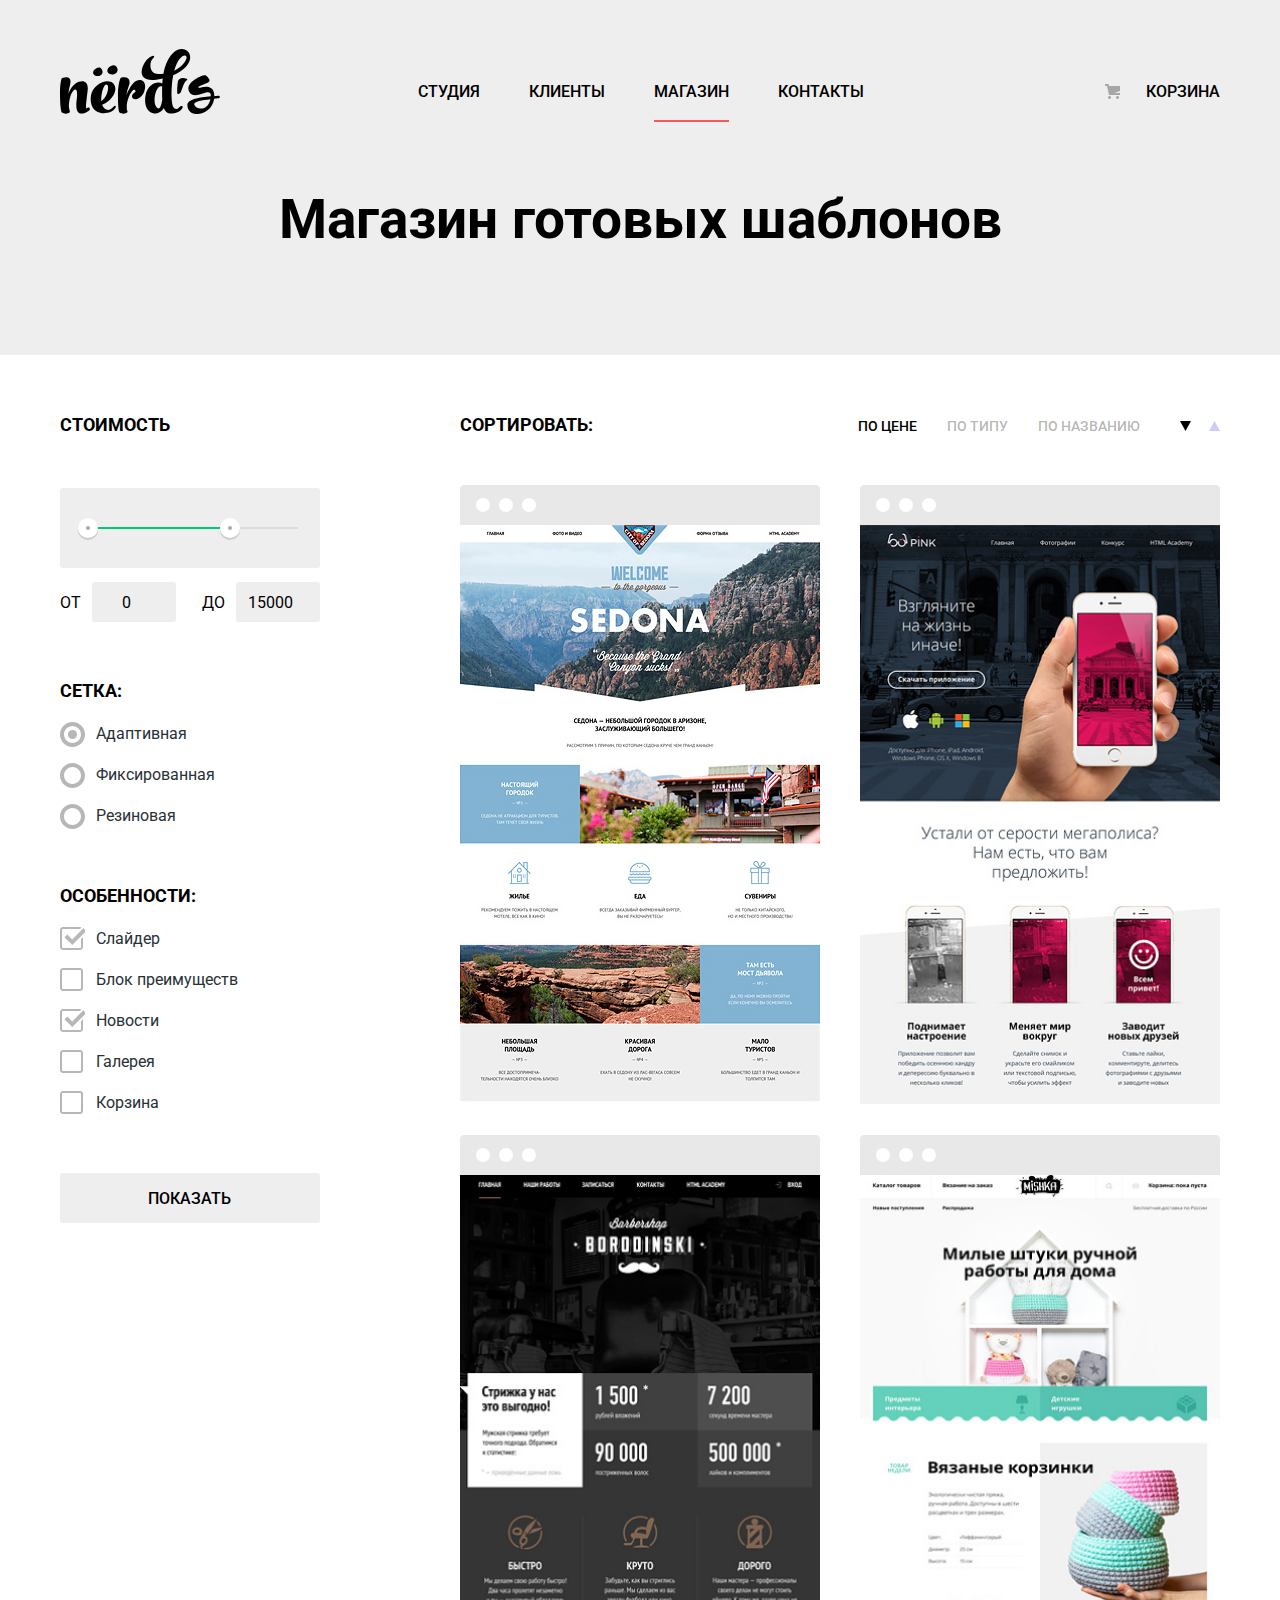
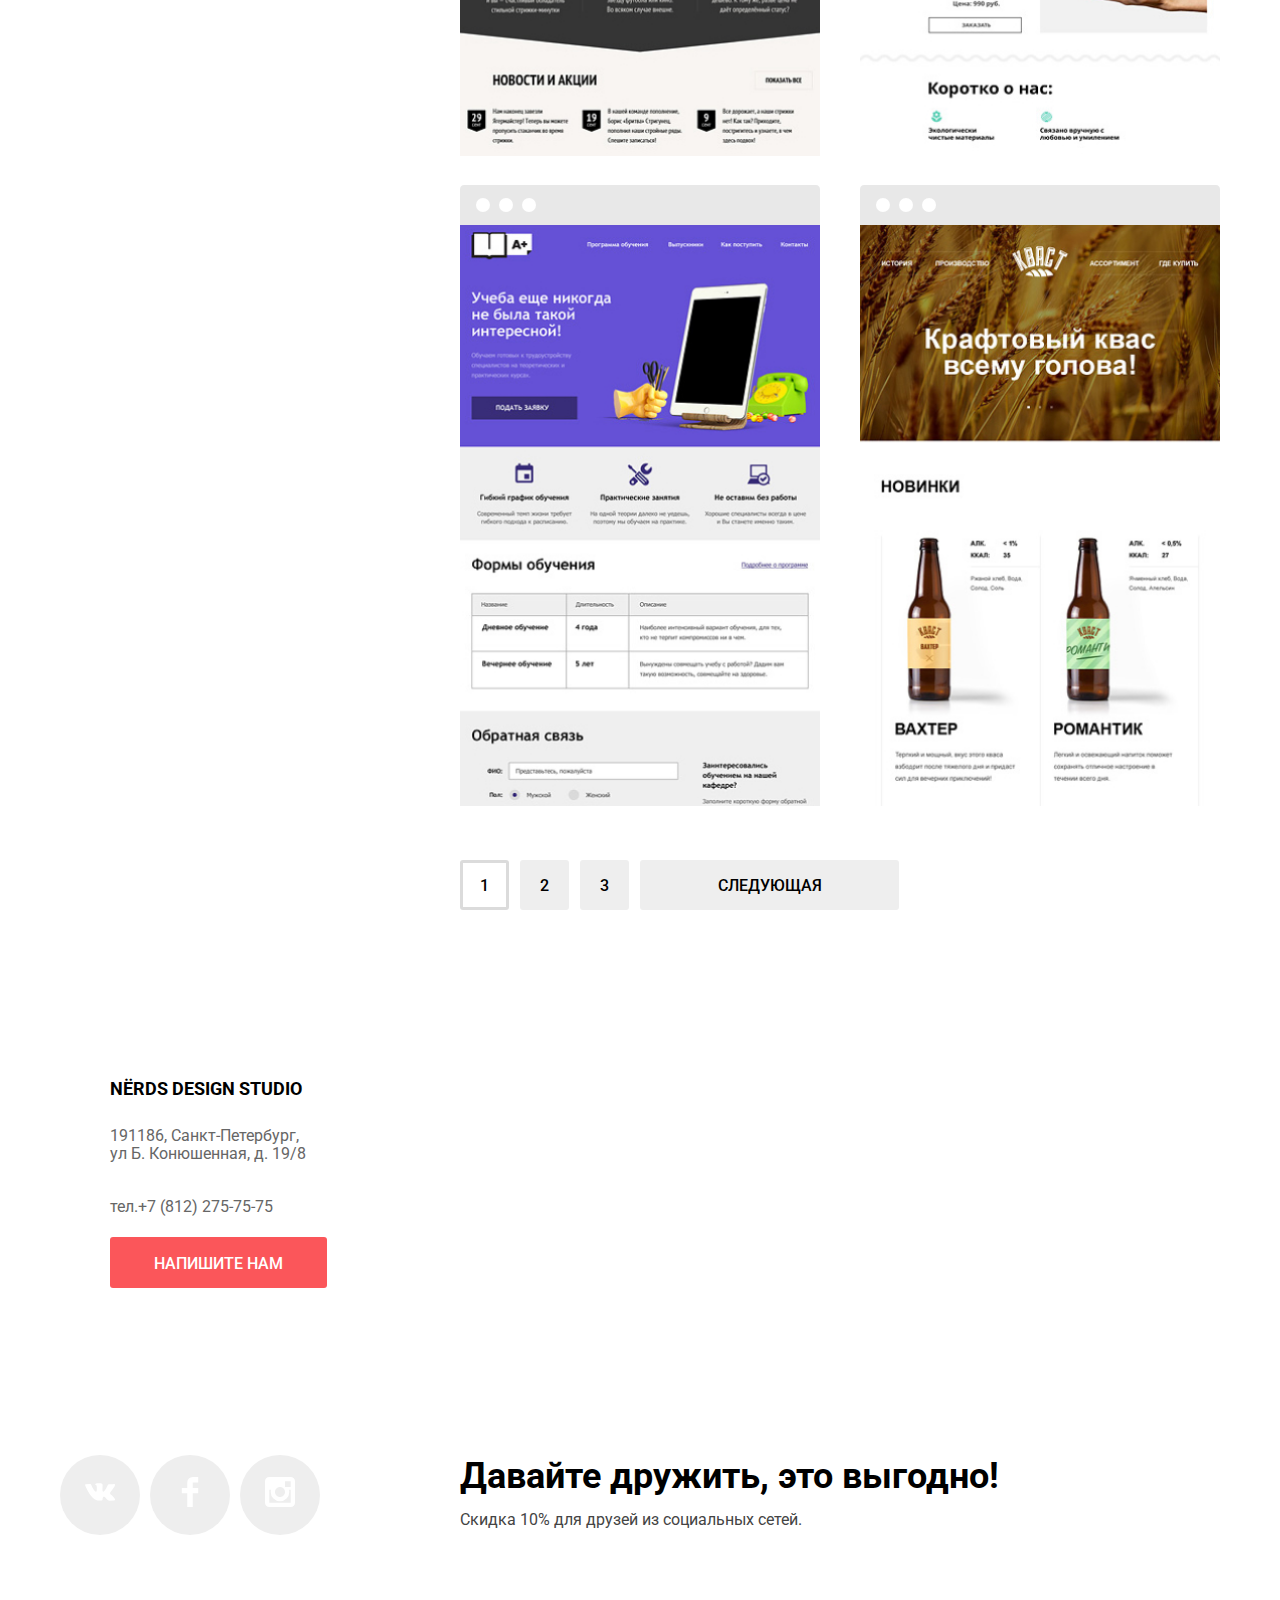
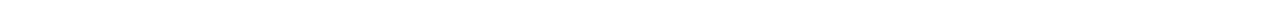
==== commit b532218f: "работа с кнопками сортировки и картой" ====
--- a/catalog.html
+++ b/catalog.html
@@ -6,7 +6,7 @@
   <title>HTML Academy: Нёрдс</title>
   <link href="https://fonts.googleapis.com/css2?family=Roboto:ital,wght@0,100;0,300;0,400;0,500;0,700;0,900;1,100;1,300;1,400;1,500;1,700;1,900&display=swap" rel="stylesheet">
   <link href="css/normalize.css" rel="stylesheet">
-  <link href="css/style_min.css" rel="stylesheet">
+  <link href="css/style.css" rel="stylesheet">
 </head>
 
 <body class="page-body">
@@ -142,29 +142,25 @@
           <p class="title-sorting">Сортировать:</p>
         </div>
         <div class="sorting-buttons">
-          <div>
-            <button class="button button-sort button-sort-current" type="button" name="button-price" value="order-by-price">по цене</button>
-            <button class="button button-sort" type="button" name="button-type" value="order-by-type">по типу</button>
-            <button class="button button-sort" type="button" name="button-name" value="order-by-name">по названию</button>
+              <ul class="sorting-type">
+                <li><a class="button button-sort button-sort-current" href="#">по цене</a></li>
+                <li><a class="button button-sort" href="#">по типу</a></li>
+                <li><a class="button button-sort" href="#">по названию</a></li>
+              </ul>
+              <ul class="sorting-ranging-type">
+                <li><a class="button sorting-ranging sorting-ranging-current" href="#"><svg xmlns="http://www.w3.org/2000/svg" width="11" height="10" viewBox="0 0 11 10">
+                  <path d="M5.5 10L0 0h11" /></svg></a></li>
+                <li><a class="button sorting-ranging" href="#"><svg xmlns="http://www.w3.org/2000/svg" width="11" height="10" viewBox="0 0 11 10">
+                  <path d="M5.5 0L0 10h11z" /></svg></a></li>
+              </ul>
           </div>
-          <div>
-            <button class="button sorting-ranging sorting-ranging-current" type="button" name="button-ranging-down" value="ranging-down">
-              <svg xmlns="http://www.w3.org/2000/svg" width="11" height="10" viewBox="0 0 11 10">
-                <path d="M5.5 10L0 0h11" /></svg>
-            </button>
-            <button class="button sorting-ranging" type="button" name="button-ranging-up" value="ranging-up">
-              <svg xmlns="http://www.w3.org/2000/svg" width="11" height="10" viewBox="0 0 11 10">
-                <path d="M5.5 0L0 10h11z" /></svg>
-            </button>
-          </div>
-        </div>
       </section>
       <section class="catalog">
         <ul class="catalog-list">
           <li class="catalog-list-item">
             <h3 class="visually-hidden">Проект Седона</h3>
             <div class="browser-header">
-              <img src="img/browser.svg" width="360" height="40" alt="декоративный элемент шапка браузера">
+              <img src="img/browser.svg" width="360" height="40" alt="Проект Седона - начало">
             </div>
             <div class="catalog-list-image">
               <img src="img/img-sedona-1.jpg" width="360" height="580" alt="Скриншот сайта Седона">
@@ -178,7 +174,7 @@
           <li class="catalog-list-item">
             <h3 class="visually-hidden">Проект Пинк</h3>
             <div class="browser-header">
-              <img src="img/browser.svg" width="360" height="40" alt="декоративный элемент шапка браузера">
+              <img src="img/browser.svg" width="360" height="40" alt="Проект Пинк - начало">
             </div>
             <div class="catalog-list-image">
               <img src="img/img-pink-1.jpg" width="360" height="580" alt="Скриншот сайта Пинк">
@@ -192,7 +188,7 @@
           <li class="catalog-list-item">
             <h3 class="visually-hidden">Проект Бородинский</h3>
             <div class="browser-header">
-              <img src="img/browser.svg" width="360" height="40" alt="декоративный элемент шапка браузера">
+              <img src="img/browser.svg" width="360" height="40" alt="Проект Бородинский - начало">
             </div>
             <div class="catalog-list-image">
               <img src="img/img-barbershop-1.jpg" width="360" height="580" alt="Скриншот сайта Бородинский">
@@ -206,7 +202,7 @@
           <li class="catalog-list-item">
             <h3 class="visually-hidden">Проект Мишка</h3>
             <div class="browser-header">
-              <img src="img/browser.svg" width="360" height="40" alt="декоративный элемент шапка браузера">
+              <img src="img/browser.svg" width="360" height="40" alt="Проект Мишка - начало">
             </div>
             <div class="catalog-list-image">
               <img src="img/img-mishka-1.jpg" width="360" height="580" alt="Скриншот сайта Мишка">
@@ -220,7 +216,7 @@
           <li class="catalog-list-item">
             <h3 class="visually-hidden">Проект А+</h3>
             <div class="browser-header">
-              <img src="img/browser.svg" width="360" height="40" alt="декоративный элемент шапка браузера">
+              <img src="img/browser.svg" width="360" height="40" alt="Проект А+ - начало">
             </div>
             <div class="catalog-list-image">
               <img src="img/img-aplus-1.jpg" width="360" height="580" alt="Скриншот сайта А+">
@@ -234,7 +230,7 @@
           <li class="catalog-list-item">
             <h3 class="visually-hidden">Проект Кваст</h3>
             <div class="browser-header">
-              <img src="img/browser.svg" width="360" height="40" alt="декоративный элемент шапка браузера">
+              <img src="img/browser.svg" width="360" height="40" alt="Проект Кваст - начало">
             </div>
             <div class="catalog-list-image">
               <img src="img/img-kvast-1.jpg" width="360" height="580" alt="Скриншот сайта Кваст">
@@ -271,13 +267,13 @@
     <section class="map-footer">
       <h2 class="visually-hidden">Как нас найти</h2>
       <div class="main-map">
-        <img class="map-image" src="img/mapplusmarker.jpg" alt="Карта города">
+        <iframe class="map-image" src="https://yandex.ru/map-widget/v1/?um=constructor%3A27536c4628684fb5d12286c94dd393b556b25a87e34277286cd9ff3832526859&amp;source=constructor" width="1200" height="400" frameborder="0"></iframe>
         <div class="container">
           <div class="map-address">
             <h3>Nёrds design studio</h3>
             <p>191186, Санкт-Петербург,<br> ул Б. Конюшенная, д. 19/8</p>
             <p>тел.<a class="number" href="tel:+78122757575">+7 (812) 275-75-75</a></p>
-            <a class="button button-primary button-mail" href="writeus.html">Напишите нам</a>
+            <a class="button button-primary button-mail" href="write-us.html">Напишите нам</a>
           </div>
         </div>
       </div>
@@ -333,7 +329,7 @@
   </section>
 
 
-  <script src="js/mail_min.js"></script>
+  <script src="js/mail.min.js"></script>
 </body>
 
 </html>
--- a/css/style.css
+++ b/css/style.css
@@ -0,0 +1,1502 @@
+:root {
+  --primary-black: 0, 0, 0;
+  --primary-white: 255, 255, 255;
+  --primary-red: #FB565A;
+  --hover-red: #E74246;
+  --active-red: #D7373B;
+  --primary-gray: #EEEEEE;
+  --hover-gray: #DFDFDF;
+  --active-gray: #D5D5D5;
+  --primary-darkgray: 77, 77, 77;
+  --active-link-gray: 65, 65, 65;
+  --text-gray: #283136;
+}
+
+html {
+  box-sizing: border-box;
+}
+
+body {
+  min-width: 1180px;
+  margin: 0;
+  padding: 0;
+  font-family: "Roboto", "Arial", sans-serif;
+  font-size: 16px;
+  line-height: 24px;
+  font-weight: 400;
+  color: rgba(var(--primary-black),1);
+  background-color: rgba(var(--primary-white),1);
+}
+
+a {
+  text-decoration: none;
+}
+
+img {
+  max-width: 100%;
+  height: auto;
+}
+
+.horizontal-line {
+  border: none;
+  height: 2px;
+  background-color: var(--primary-gray);
+}
+
+.visually-hidden {
+  position: absolute;
+  width: 1px;
+  height: 1px;
+  margin: -1px;
+  border: 0;
+  padding: 0;
+  clip: rect(0 0 0 0);
+  overflow: hidden;
+}
+
+/* Grid */
+
+.page {
+height: 100%;
+}
+
+.page-body {
+  min-height: 100%;
+  display: grid;
+  grid-template-rows: min-content 1fr min-content;
+  align-content: start;
+}
+/* Grid for pages */
+
+.page-catalog {
+  display: grid;
+  grid-column-gap: 140px;
+  grid-template-columns: 260px 1fr;
+  align-content: start;
+}
+
+.container {
+  width: 1160px;
+  padding: 0 15px;
+  margin: 0 auto;
+}
+
+/*Button*/
+.button {
+  font: inherit;
+  line-height: 18px;
+  font-weight: 500;
+  border-radius: 3px;
+  text-align: center;
+  vertical-align: middle;
+  text-transform: uppercase;
+  border-radius: 3px;
+  border: none;
+  cursor: pointer;
+}
+
+.button-primary {
+  color: rgba(var(--primary-white),1);
+  background-color: var(--primary-red);
+}
+
+.button-primary:hover {
+  background-color: var(--hover-red);
+  transition: 0.3s;
+}
+
+.button-primary:active {
+   color: rgba(var(--primary-white),0.3);
+   background-color: var(--active-red);
+   box-shadow: inset 0px 3px 0px rgba(0, 1, 1, 0.1);
+   transition: 0.3s;
+}
+
+
+.button-secondary {
+  color: rgba(var(--primary-black),1);
+  background-color: var(--primary-gray);
+}
+
+.button-secondary:hover {
+  color: rgba(var(--primary-black),1);
+  background-color: #DFDFDF;
+  transition: 0.3s;
+}
+
+.button-secondary:active {
+  color: rgba(var(--primary-black),0.3);
+  background-color: #D5D5D5;
+  box-shadow: inset 0px 3px 0px rgba(0, 1, 1, 0.1);
+  transition: 0.3s;
+}
+
+
+/* Main header */
+
+.page-header {
+  background-color: var(--primary-gray);
+}
+
+
+.header-background {
+  background-color: var(--primary-gray);
+  background-size: cover;
+}
+
+/* Main navigation */
+
+.main-navigation {
+  width: 100%;
+  margin-top: 49px;
+  text-transform: uppercase;
+  font-weight: 500;
+  color: rgba(var(--primary-black),1);
+  line-height: 30px;
+  list-style: none;
+  display: flex;
+  justify-content: space-between;
+  align-items: center;
+}
+
+.main-header-logo {
+  width: 160px;
+  height: 65px;
+  color: rgba(var(--primary-black), 1);
+  fill: currentColor;
+}
+
+.main-header-logo:hover {
+  fill: rgba(var(--primary-black), 1);
+}
+
+.main-header-logo:active {
+  fill: #A6A6A6;
+  transition: 0.3s;
+}
+
+.site-navigation {
+  flex-wrap: wrap;
+  margin: 0;
+  margin-top: 20px;
+  padding: 0;
+  list-style: none;
+  font-weight: 500;
+}
+
+.header-cart {
+  margin-top: 20px;
+  max-width: 115px;
+}
+
+.cart-link::before {
+  content: "";
+  position: absolute;
+  top: 7px;
+  right: 100px;
+  width: 15px;
+  height: 15px;
+  background-image: url("../img/cart-icon.svg");
+  background-repeat: no-repeat;
+  background-position: 0 0;
+}
+
+.header-cart .cart-link {
+  padding-left: 40px;
+  position: relative;
+}
+
+.site-navigation li {
+  display: inline-block;
+  vertical-align: top;
+  margin-right: 45px;
+}
+
+.site-navigation li:last-child {
+  padding-right: 0;
+}
+
+.site-navigation a {
+  position: relative;
+  text-align: center;
+  padding-top: 25px;
+  padding-bottom: 25px;
+  color: rgba(var(--primary-black),1);
+}
+
+.header-cart a {
+  display: block;
+  color: rgba(var(--primary-black),1);
+}
+
+.site-navigation a:hover,
+.header-cart a:hover {
+  color: var(--primary-red);
+  transition: 0.3s;
+}
+
+.site-navigation a:active,
+.header-cart a:active {
+  color: rgba(var(--primary-black),0.3);
+  transition: 0.3s;
+}
+
+.site-navigation-active::before {
+  display: inline-block;
+  vertical-align: top;
+  position: absolute;
+  content: "";
+  width: 100%;
+  height: 2px;
+  background: var(--primary-red);
+  bottom: 4px;
+}
+.page-title {
+  background-color: var(--primary-gray);
+  padding-top: 78px;
+  padding-bottom: 108px;
+  text-align: center;
+  margin: 0;
+  margin-bottom: 55px;
+  font-size: 55px;
+  line-height: 1;
+}
+
+/* Slider */
+.slider {
+  width: 100%;
+  background-color: var(--primary-gray);
+}
+
+.slider-full {
+  position: relative;
+  width: 1160px;
+  margin: 0 auto;
+  padding: 0;
+}
+
+.slider ul {
+  list-style: none;
+  display: flex;
+  align-items: center;
+  flex-wrap: wrap;
+  padding: 0;
+  margin: 0;
+}
+
+.slider-item {
+  position: relative;
+  width: 1160px;
+}
+
+.slider-text {
+  position: absolute;
+  top: 78px;
+}
+.slider-main-text {
+  width: 538px;
+  min-height: 111px;
+  font-size: 55px;
+  line-height: 55px;
+  font-weight: 500;
+  margin: 0;
+  margin-bottom: 25px;
+}
+
+.slider-description-text {
+  margin: 0;
+  width: 400px;
+  min-height: 49px;
+  color: var(--text-gray);
+  margin-bottom: 52px;
+}
+
+.slider-text a {
+  padding: 54px;
+  padding-top: 17px;
+  padding-bottom: 15px;
+}
+
+.slider-controls {
+  position: absolute;
+  top: 317px;
+  left: 536px;
+  z-index: 20;
+  display: flex;
+  width: 88px;
+  justify-content: space-between;
+
+}
+
+.slider-controls button {
+  padding: 0;
+  border: 0px;
+  width: 18px;
+  height: 18px;
+  background-color: rgba(var(--primary-white),1);
+  border-radius: 50%;
+  cursor: pointer;
+}
+
+.slide {
+  display: none;
+}
+
+.slide-current {
+  display: block;
+}
+
+.slider-controls .current {
+  width: 18px;
+  height: 18px;
+  align-self: center;
+  border-radius: 50%;
+}
+
+.slider-controls .current::before {
+  border-color: #C1C1C1;
+}
+
+.slider-control {
+  position: relative;
+}
+
+.slider-control::before {
+  content: "";
+  position: absolute;
+  width: 6px;
+  height: 6px;
+  border: 2px solid transparent;
+  border-radius: 50%;
+  top: 50%;
+  left: 50%;
+  transform: translate(-50%, -50%);
+}
+
+.slider-img {
+  display: flex;
+  padding-left: 400px;
+  width: 760px;
+}
+/* Features */
+
+.features {
+  margin-top: 80px;
+  margin-bottom: 80px;
+}
+
+.features-list {
+  display: grid;
+  grid-template-columns: 1fr 1fr 1fr;
+  column-gap: 100px;
+  margin: 0;
+  margin-right: 60px;
+  padding: 0;
+  list-style: none;
+}
+
+.features-item {
+  text-align: left;
+  min-height: 347px;
+}
+
+.features-item h3 {
+  font-size: 24px;
+  line-height: 30px;
+  margin-top: 20px;
+  margin-bottom: 16px;
+  font-weight: bold;
+  text-transform: uppercase;
+}
+
+.features-item p {
+  color: var(--text-gray);
+  margin: 0;
+  margin-bottom: 45px;
+}
+
+.button-features {
+  padding-left: 39px;
+  padding-right: 40px;
+  padding-top: 17px;
+  padding-bottom: 15px;
+}
+
+.button-green{
+  color: rgba(var(--primary-white),1);
+  background-color: #00CA74;
+}
+
+.button-green:hover {
+  background-color: #00BC6C;
+  transition: 0.3s;
+}
+
+.button-green:active {
+   color: rgba(var(--primary-white),0.3);
+   background-color: #00AA62;
+   box-shadow: inset 0px 3px 0px rgba(0, 1, 1, 0.1);
+   transition: 0.3s;
+}
+
+.button-yellow{
+  color: rgba(var(--primary-white),1);
+  background-color: #EFC84A;
+}
+
+.button-yellow:hover {
+  background-color: #EAB534;
+  transition: 0.3s;
+}
+
+.button-yellow:active {
+   color: rgba(var(--primary-white),0.3);
+   background-color: #E5A722;
+   box-shadow: inset 0px 3px 0px rgba(0, 1, 1, 0.1);
+   transition: 0.3s;
+}
+
+/* About */
+
+.section-about {
+  display: flex;
+  justify-content: space-between;
+  flex-wrap: wrap;
+  margin-top: 38px;
+  margin-bottom: 50px;
+  width: 100%;
+}
+
+.differents{
+  width: 651px;
+}
+
+.positioning {
+  margin: 0;
+  margin-top: 34px;
+  margin-bottom: 34px;
+  font-weight: 500;
+  font-size: 45px;
+  line-height: 45px;
+}
+
+.values-company {
+  max-width: 646px;
+  margin: 0;
+  margin-bottom: 16px;
+  color: var(--text-gray);
+}
+
+.types-jobs {
+  font-weight: bold;
+  text-transform: uppercase;
+  margin: 0;
+  margin-bottom: 23px;
+  color: var(--text-gray);
+}
+
+.rtb {
+  width: 360px;
+  min-height: 412px;
+}
+
+.logo-container {
+  margin: 0;
+  height: 208px;
+}
+
+.logo-container img {
+  width: 360px;
+  height: 208px;
+}
+
+.differents ul {
+  list-style: none;
+  color: rgba(var(---text-gray), 1);
+  margin: 0;
+  padding: 0;
+}
+
+.differents li {
+  position: relative;
+  margin: 0;
+  padding: 0;
+  padding-left: 37px;
+  margin-bottom: 25px;
+}
+
+.differents li::before {
+  content: "";
+  position: absolute;
+  top: 10px;
+  left: 0;
+  width: 25px;
+  height: 2px;
+  background-color: var(--primary-red);
+}
+
+.rtb ul {
+  list-style: none;
+  padding: 0;
+  margin: 0;
+  display: grid;
+  grid-template-columns: 1fr 1fr 1fr;
+
+}
+
+.rtb-numbers {
+  font-weight: bold;
+  font-size: 45px;
+  line-height: 64px;
+  margin: 0;
+}
+
+.rtb-numbers-description {
+  line-height: 18px;
+  color: var(--text-gray);
+  margin: 0;
+  margin-top: 10px;
+}
+
+.rtb-discription {
+text-align: center;
+text-transform: uppercase;
+font-weight: bold;
+margin-top: 38px;
+margin-bottom: 31px;
+}
+
+/* Our progects */
+
+.our-projects {
+  width: 100%;
+  min-height: 180px;
+  margin-bottom: 75px;
+  border-top: 2px solid var(--primary-gray);
+  border-bottom: 2px solid var(--primary-gray);
+}
+
+.projects-list {
+  margin: 0;
+  padding-top: 45px;
+  padding-bottom: 37px;
+  padding-left: 17px;
+  padding-right: 28px;
+  display: flex;
+  justify-content: space-between;
+  align-items: center;
+  flex-direction: row;
+  list-style: none;
+}
+
+.projects-item {
+  position: relative;
+}
+
+.projects-item:not(:last-child)::after {
+  content: "";
+  position: absolute;
+  top: 50%;
+  right: -50px;
+  width: 2px;
+  height: 52px;
+  background-color: var(--primary-gray);
+  transform: translateY(-50%);
+}
+
+.project-html-academy {
+  margin-top: 7px;
+}
+
+.project-borodinski {
+  margin-left: -23px;
+}
+
+.project-pink {
+  margin-left: -8px;
+}
+
+.projects-item img {
+  flex-grow: 1;
+  opacity: 0.2;
+}
+
+.projects-item img:hover {
+  opacity: 1;
+  transition: 0.3s;
+}
+
+.projects-item img:active {
+  opacity: 0.1;
+  transition: 0.3s;
+}
+
+/*Footer*/
+
+.footer-social {
+  display: flex;
+  align-items: center;
+  justify-content: center;
+  min-height: 218px;
+}
+
+/* Map*/
+.map-footer {
+  position: relative;
+  height: 416px;
+}
+
+.map-image {
+  position: absolute;
+  top: 0;
+  left: 0;
+  right: 0;
+  bottom: 0;
+  max-height: 100%;
+  width: 100%;
+  height: 100%;
+  object-fit: cover;
+  z-index: -1;
+}
+
+.map-address-container {
+  border: 1px solid transparent;
+}
+
+.map-address {
+  position: absolute;
+  top: 54px;
+  width: 319px;
+  min-height: 308px;
+  background-color: rgba(var(--primary-white),1);
+}
+
+.map-address h3 {
+  text-transform: uppercase;
+  font-size: 18px;
+  line-height: 30px;
+  font-weight: bold;
+  margin-left: 50px;
+  margin-top: 50px;
+  margin-bottom: 23px;
+}
+
+.map-address p {
+  color: #666666;
+  line-height: 18px;
+  margin-bottom: 35px;
+  padding-left: 50px;
+  padding-right: 39px;
+}
+
+.button-mail {
+  padding-left: 44px;
+  padding-right: 44px;
+  padding-top: 17px;
+  padding-bottom: 15px;
+  margin-left: 50px;
+  margin-bottom: 47px;
+}
+
+.number {
+text-decoration: none;
+color: #666666;
+}
+
+/* Footer CTA */
+.footer-cta {
+  text-align: left;
+  margin: 0;
+  margin-right: 100px;
+  margin-left: 140px;
+  width: 660px;
+}
+
+.after-big-text {
+  color: #444444;
+  margin: 0;
+}
+
+.big-text {
+  color: var(--primary-black);
+  margin: 0;
+  padding-bottom: 14px;
+  font-size: 36px;
+  line-height: 36px;
+  font-weight: bold;
+}
+
+/* Social button */
+
+.social-links {
+  display: flex;
+  flex-wrap: wrap;
+  justify-content: space-between;
+  width: 260px;
+  height: 80px;
+  padding: 0;
+  margin: 0;
+  list-style: none;
+}
+
+.social-button {
+  display: flex;
+  align-items: center;
+  justify-content: center;
+  width: 80px;
+  height: 80px;
+  border-radius: 100%;
+  fill: rgba(var(--primary-white),1);
+  background-color: var(--primary-gray);
+  cursor: pointer;
+}
+
+.social-button:hover {
+  background-color: var(--hover-red);
+  transition: 0.3s;
+}
+
+.social-button svg {
+  width: 30px;
+  height: 30px;
+}
+
+.social-button:active path {
+   fill: rgba(var(--primary-white),0.3);
+   background-color: var(--active-red);
+   transition: 0.3s;
+}
+
+/* Filters */
+
+.filters {
+  grid-row-start: 1;
+  grid-row-end: 3;
+}
+
+.filter-grid {
+  display: flex;
+  margin: 0;
+  padding: 0;
+  border: none;
+}
+
+.grid {
+  margin-top: 54px;
+  margin-bottom: 20px;
+}
+
+.range-filter {
+  width: 260px;
+  margin-top: 48px;
+}
+
+
+.filter legend {
+  font-size: 18px;
+  line-height: 30px;
+  font-weight: bold;
+  text-transform: uppercase;
+}
+
+.range-controls {
+  position: relative;
+  height: 41px;
+  background-color: var(--primary-gray);
+  margin-bottom: 14px;
+  padding-top: 39px;
+  padding-left: 33px;
+  padding-right: 22px;
+  border-radius: 3px;
+}
+
+.range-controls .scale {
+  height: 2px;
+  background: #D7DCDF;
+}
+
+.range-controls .bar {
+  width: 70%;
+  height: 2px;
+  background: #00CA74;
+}
+
+.range-controls .toggle {
+  position: absolute;
+  top: 30px;
+  left: 0px;
+  width: 4px;
+  height: 4px;
+  padding: 0;
+  border: 8px solid rgba(var(--primary-white),1);
+  background-color: #ABABAB;
+  border-radius: 50%;
+  box-shadow: 0px 2px 1px rgba(0, 0, 0, 0.15);
+  cursor: pointer;
+}
+
+.range-controls .toggle-min {
+  left: 18px;
+}
+
+.range-controls .toggle-max {
+  left: 160px;
+}
+
+.price-controls label {
+  text-transform: uppercase;
+  font-family: inherit;
+  font-size: 16px;
+  line-height: 22px;
+}
+
+.price-controls input {
+  font-family: inherit;
+  font-size: inherit;
+  line-height: inherit;
+  width: 80px;
+  height: 38px;
+  background-color: var(--primary-gray);
+  border: none;
+  border-radius: 3px;
+  margin-left: 11px;
+  text-align: center;
+}
+
+.price-controls {
+display: flex;
+justify-content: space-between;
+}
+
+.filter ul {
+  list-style: none;
+  padding: 0;
+  color: rgba(var(--primary-darkgray),0.4);
+}
+
+.filter-item {
+  margin-bottom: 17px;
+  color: var(--text-gray);
+}
+
+.filter-check {
+  padding-left: 36px;
+  color: rgba(var(--text-gray),1);
+  cursor: pointer;
+}
+
+.filter-input {
+  position: absolute;
+  -webkit-appearance:none;
+  -moz-appearance:none;
+  appearance:none;
+}
+
+.filter-checkbox {
+  position: absolute;
+  width: 23px;
+  height: 23px;
+  margin-left: -36px;
+  background-image: url(../img/checkbox-off.svg);
+  opacity: 0.4;
+}
+
+.filter-radio-button {
+  position: absolute;
+  width: 25px;
+  height: 25px;
+  margin-left: -36px;
+  background-image: url(../img/radio-off.svg);
+  opacity: 0.4;
+}
+
+.filter-input:hover + .filter-checkbox,
+.filter-input:focus + .filter-checkbox {
+  background-image: url(../img/checkbox-off.svg);
+  opacity: 1;
+  transition: 0.3s;
+}
+
+.filter-input:hover + .filter-radio-button,
+.filter-input:focus + .filter-radio-button {
+  background-image: url(../img/radio-off.svg);
+  opacity: 1;
+  transition: 0.3s;
+}
+
+/* checked check */
+
+.filter-input:checked + .filter-checkbox {
+  background-image: url(../img/checkbox-on.svg);
+  width: 25px;
+}
+
+.filter-nput:checked:hover + .filter-checkbox,
+.filter-input:checked:focus + .filter-checkbox
+{
+  color: rgba(var(--text-gray), 1);
+  background-image: url(../img/checkbox-on.svg);
+  opacity: 1;
+  transition: 0.3s;
+}
+
+/* disabled check*/
+.filter-input:disabled + .filter-checkbox {
+  background-image: url(../img/checkbox-off.svg);
+  opacity: 1;
+}
+
+.filter-input:disabled:hover + .filter-checkbox,
+.filter-input:disabled:focus + .filter-checkbox {
+  background-image: url(../img/checkbox-off.svg);
+  opacity: 0.1;
+  transition: 0.3s;
+}
+
+
+.filter-input:disabled:checked + .filter-checkbox {
+  background-image: url(../img/checkbox-on.svg);
+  opacity: 0.1;
+  transition: 0.3s;
+}
+
+.filter-input:disabled:checked:hover + .filter-checkbox,
+.filter-input:disabled:checked:focus + .filter-checkbox {
+  background-image: url(../img/checkbox-on.svg);
+  opacity: 0.1;
+  transition: 0.3s;
+}
+
+/* checked radio */
+
+.filter-input:checked + .filter-radio-button {
+  background-image: url(../img/radio-on.svg);
+}
+
+.filter-input:checked:hover + .filter-radio-button,
+.filter-input:checked:focus + .filter-radio-button
+{
+  color: rgba(var(--filter-text-gray), 1);
+  background-image: url(../img/radio-on.svg);
+  opacity: 1;
+  transition: 0.3s;
+}
+
+/* disabled radio*/
+.filter-input:disabled + .filter-radio-button {
+  background-image: url(../img/radio-off.svg);
+  opacity: 0.1;
+}
+
+.filter-input:disabled:hover + .filter-radio-button,
+.filter-input:disabled:focus + .filter-radio-button {
+  background-image: url(../img/radio-off.svg);
+  opacity: 0.1;
+  transition: 0.3s;
+}
+
+
+.filter-input:disabled:checked + .filter-radio-button {
+  background-image: url(../img/radio-on.svg);
+  opacity: 0.1;
+}
+
+.filter-input:disabled:checked:hover + .filter-radio-button,
+.filter-input:disabled:checked:focus + .filter-adio-button {
+  background-image: url(../img/radio-on.svg);
+  opacity: 0.1;
+  transition: 0.3s;
+}
+
+.button-show {
+  padding-left: 88px;
+  padding-right: 89px;
+  padding-top: 17px;
+  padding-bottom: 15px;
+  margin-top: 25px;
+}
+
+/* Sort */
+
+.sorting {
+  display: flex;
+  justify-content: space-between;
+  min-height: 30px;
+}
+
+.title-sorting {
+  text-transform: uppercase;
+  margin: 0;
+  font-size: 18px;
+  line-height: 30px;
+  font-weight: bold;
+}
+
+.sorting-buttons {
+  display: flex;
+  justify-content: space-between;
+  align-items: center;
+}
+
+.sorting-type {
+  display: flex;
+  align-items: center;
+  justify-content:space-between;
+  margin: 0;
+  padding: 0;
+  list-style: none;
+}
+
+.button-sort {
+  color: rgba(var(--primary-black),0.3);
+  font-size: 14px;
+  margin-right: 30px;
+  background-color: transparent;
+}
+
+.button-sort:last-child {
+  padding-right: 0;
+}
+
+.button-sort:hover,
+.button-sort:focus {
+  color: rgba(var(--primary-black),0.6);
+  transition: 0.3s;
+}
+
+.button-sort:active,
+.button-sort-current {
+  color: rgba(var(--primary-black),1);
+}
+
+.sorting-ranging-type {
+  display: flex;
+  min-width: 40px;
+  align-items: center;
+  justify-content:space-between;
+  margin: 0;
+  padding: 0;
+  margin-left: 10px;
+  list-style: none;
+}
+
+.sorting-ranging {
+  background-color: transparent;
+  fill: currentColor;
+  fill-opacity: 0.2;
+}
+
+.sorting-ranging:hover,
+.sorting-ranging:focus {
+  fill: #A6A6A6;
+  fill-opacity: 1;
+  transition: 0.3s;
+}
+
+.sorting-ranging:active,
+.sorting-ranging-current {
+  fill: var(--primary-black);
+  fill-opacity: 1;
+  transition: 0.3s;
+}
+
+.sort-list-item {
+ margin-right: 5px;
+}
+
+/* Catalog */
+.catalog {
+}
+
+.catalog-list {
+  display: flex;
+  flex-wrap: wrap;
+  justify-content: space-between;
+  margin: 0;
+  margin-top: 45px;
+  padding: 0;
+  list-style: none;
+}
+
+.catalog-list-item {
+  position: relative;
+  margin-bottom: 30px;
+  width: 360px;
+}
+
+.catalog-list-item:hover {
+  box-shadow: 0px 6px 15px rgba(0, 1, 1, 0.25);
+  transition: 0.3s;
+}
+
+.browser-header {
+  padding: 0;
+  margin: 0;
+  width: 360px;
+  height: 40px;
+  opacity: 0.12;
+}
+
+.catalog-list-image {
+  padding: 0;
+  margin: 0;
+  width: 360px;
+  height: 580px;
+}
+
+.catalog-list-item-info {
+  position: absolute;
+  bottom: 0;
+  display: none;
+}
+
+
+.catalog-list-item:hover .catalog-list-item-info {
+  display: flex;
+  flex-direction: column;
+  align-items: center;
+  background-color: var(--primary-gray);
+  min-height: 230px;
+  width: 360px;
+  border-radius: 0px 0px 3px 3px;
+  transition: 0.3s;
+}
+
+.catalog-list-item:hover .browser-header {
+  opacity: 1;
+  transition: 0.3s;
+}
+
+.catalog-item-description {
+  text-align: center;
+  color: #666666;
+  line-height: 18px;
+  margin: 0;
+  margin-bottom: 32px;
+  margin-top: 15px;
+
+}
+
+.catalog-item {
+  text-transform: uppercase;
+  color: var(--primary-black);
+  font-size: 18px;
+  font-weight: bold;
+  line-height: 30px;
+  margin-top: 26px;
+  transition: .2s;
+}
+
+.catalog-item:hover {
+  color: var(--primary-red);
+  transition: 0.3s;
+}
+
+.catalog-item:active {
+  color: rgba(var(--primary-black),0.3);
+  transition: 0.3s;
+}
+
+.button-catalog {
+  padding: 17px 72px 15px 72px;
+}
+
+/* Pagination */
+
+.pagination-list {
+  display: flex;
+  flex-wrap: wrap;
+  list-style: none;
+  padding: 0;
+  margin: 0;
+  margin-bottom: 60px;
+  margin-top: 25px;
+}
+
+.pagination-item {
+  margin-right: 11px;
+}
+
+.pagination-item a {
+  display: block;
+  text-transform: uppercase;
+  color: rgba(var(--primary-black),1);
+  padding-top: 17px;
+  padding-bottom: 15px;
+  padding-left: 20px;
+  padding-right: 20px;
+  margin: 0;
+  line-height: 18px;
+  font-weight: 500;
+  border-radius: 3px;
+  background-color: var(--primary-gray);
+}
+
+.pagination-item:last-child {
+  margin-right: 0;
+}
+
+.pagination-item a:hover {
+  background-color: #DFDFDF;
+  transition: 0.3s;
+}
+
+.pagination-item a:active {
+  color: rgba(var(--primary-black),0.3);
+  background-color: #D5D5D5;
+  box-shadow: inset 0px 3px 0px rgba(0, 1, 1, 0.1);
+  transition: 0.3s;
+}
+
+.pagination-item-current a,
+.pagination-item-current a:hover,
+.pagination-item-current a:active {
+  background: rgba(0, 0, 0, 0.0001);
+  border: 3px solid #DBDBDB;
+  padding-top: 14px;
+  padding-bottom: 12px;
+  padding-left: 17px;
+  padding-right: 17px;
+  border-radius: 3px;
+  border-color:#DBDBDB;
+  transition: 0.3s;
+}
+
+.button-pagination {
+  padding-top: 17px;
+  padding-bottom: 15px;
+  padding-left: 78px;
+  padding-right: 77px;
+}
+
+/* Modal */
+
+.modal {
+display: none;
+box-sizing: border-box;
+}
+
+.modal-contact-us {
+  width: 960px;
+  position: fixed;
+  top: 50px;
+  right: 0;
+  bottom: auto;
+  left: 0;
+  margin: auto;
+  padding: 65px 100px 85px 100px;
+  background: rgba(var(--primary-white),1);
+  box-shadow: 0px 20px 40px rgba(0, 0, 0, 0.4);
+}
+
+.modal-show {
+  display: block;
+  animation: bounce 0.6s;
+}
+
+.modal-error {
+  animation: shake 0.6s;
+}
+
+.modal-title {
+  margin: 0;
+  margin-bottom: 37px;
+  font-weight: bold;
+  font-size: 45px;
+}
+
+/* Form */
+
+.modal-form {
+  display: flex;
+  flex-wrap: wrap;
+  justify-content: space-between;
+}
+
+.form-text {
+  width: 100%;
+  margin-bottom: 47px;
+  margin-top: 34px;
+}
+
+.modal-label {
+  display: block;
+  font-weight: bold;
+  margin-bottom: 9px;
+}
+
+.modal-email {
+  flex-grow: 1;
+}
+
+.modal-name {
+flex-grow: 1;
+margin-right: 56px;
+}
+
+.modal-name-input,
+.modal-email-input {
+  width: 100%;
+  min-height: 50px;
+  border: 2px solid #D7DCDE;
+  border-radius: 3px;
+  padding-left: 16px;
+  color: #A2A2A2;
+}
+
+.modal-text-textarea {
+  width: 100%;
+  max-width: 100%;
+  border: 2px solid #D7DCDE;
+  border-radius: 3px;
+  padding-left: 16px;
+  padding-top: 16px;
+  color: #A2A2A2;
+}
+
+.modal-name-input:hover,
+.modal-email-input:hover,
+.modal-text-textarea:hover {
+border: 2px solid #B4B9BB;
+transition: 0.3s;
+}
+
+.modal-name-input:focus,
+.modal-email-input:focus,
+.modal-text-textarea:focus {
+  border: 2px solid #000000;
+  color: #444444;
+}
+
+.modal-name-input:invalid,
+.modal-email-input:invalid,
+.modal-text-textarea:invalid {
+  border: 2px solid var(--primary-red);
+  color: var(--primary-red);
+}
+
+.modal-text-textarea::-webkit-input-placeholder,
+.modal-email-input::-webkit-input-placeholder,
+.modal-name-input::-webkit-input-placeholder {
+color: #A2A2A2;
+}
+
+.modal-name-input::-moz-placeholder,
+.modal-email-input::-moz-placeholder,
+.modal-text-textarea::-moz-placeholder {
+color: #A2A2A2;
+}
+
+.modal-text-textarea::-ms-input-placeholder,
+.modal-name-input::-ms-input-placeholder,
+.modal-email-input::-ms-input-placeholder {
+color: #A2A2A2;
+}
+
+.modal-text-textarea:focus::-webkit-input-placeholder,
+.modal-email-input:focus::-webkit-input-placeholder,
+.modal-name-input:focus::-webkit-input-placeholder {
+color: #444444;
+}
+
+.modal-text-textarea:focus::-moz-placeholder,
+.modal-email-input:focus::-moz-placeholder,
+.modal-name-input:focus::-moz-placeholder {
+color: #444444;
+}
+
+.modal-text-textarea:focus::-ms-input-placeholder,
+.modal-email-input:focus::-ms-input-placeholder,
+.modal-name-input:focus::-ms-input-placeholder {
+color: #444444;
+}
+
+.modal-button {
+padding: 17px 83px 15px 83px;
+}
+
+.modal-close {
+  position: absolute;
+  top: 78px;
+  right: 90px;
+  width: 21px;
+  height: 21px;
+  background-color: transparent;
+  border: 0;
+  cursor: pointer;
+}
+
+.modal-close::before,
+.modal-close::after {
+  content: "";
+  position: absolute;
+  top: 10px;
+  left: -2px;
+  width: 27px;
+  height: 4px;
+  border-radius: 3px;
+  background-color: #FECDCE;
+}
+
+.modal-close::before {
+  transform: rotate(45deg);
+}
+
+.modal-close::after {
+  transform: rotate(-45deg);
+}
+
+.modal-close:hover::after,
+.modal-close:hover::before {
+background-color: var(--primary-red);
+transition: 0.3s;
+}
+
+.modal-close:active::after,
+.modal-close:active::before {
+background-color: #FFEFEF;
+transition: 0.3s;
+}
+
+/* Animations */
+
+@keyframes bounce {
+  0% {
+    transform: translateY(-2000px);
+  }
+
+  70% {
+    transform: translateY(30px);
+  }
+
+  90% {
+    transform: translateY(-10px);
+  }
+
+  100% {
+    transform: translateY(0);
+  }
+}
+
+
+@keyframes shake {
+  0%,
+  100% {
+    transform: translateX(0);
+  }
+
+  10%,
+  30%,
+  50%,
+  70%,
+  90% {
+    transform: translateX(-10px);
+  }
+
+  20%,
+  40%,
+  60%,
+  80% {
+    transform: translateX(10px);
+  }
+}
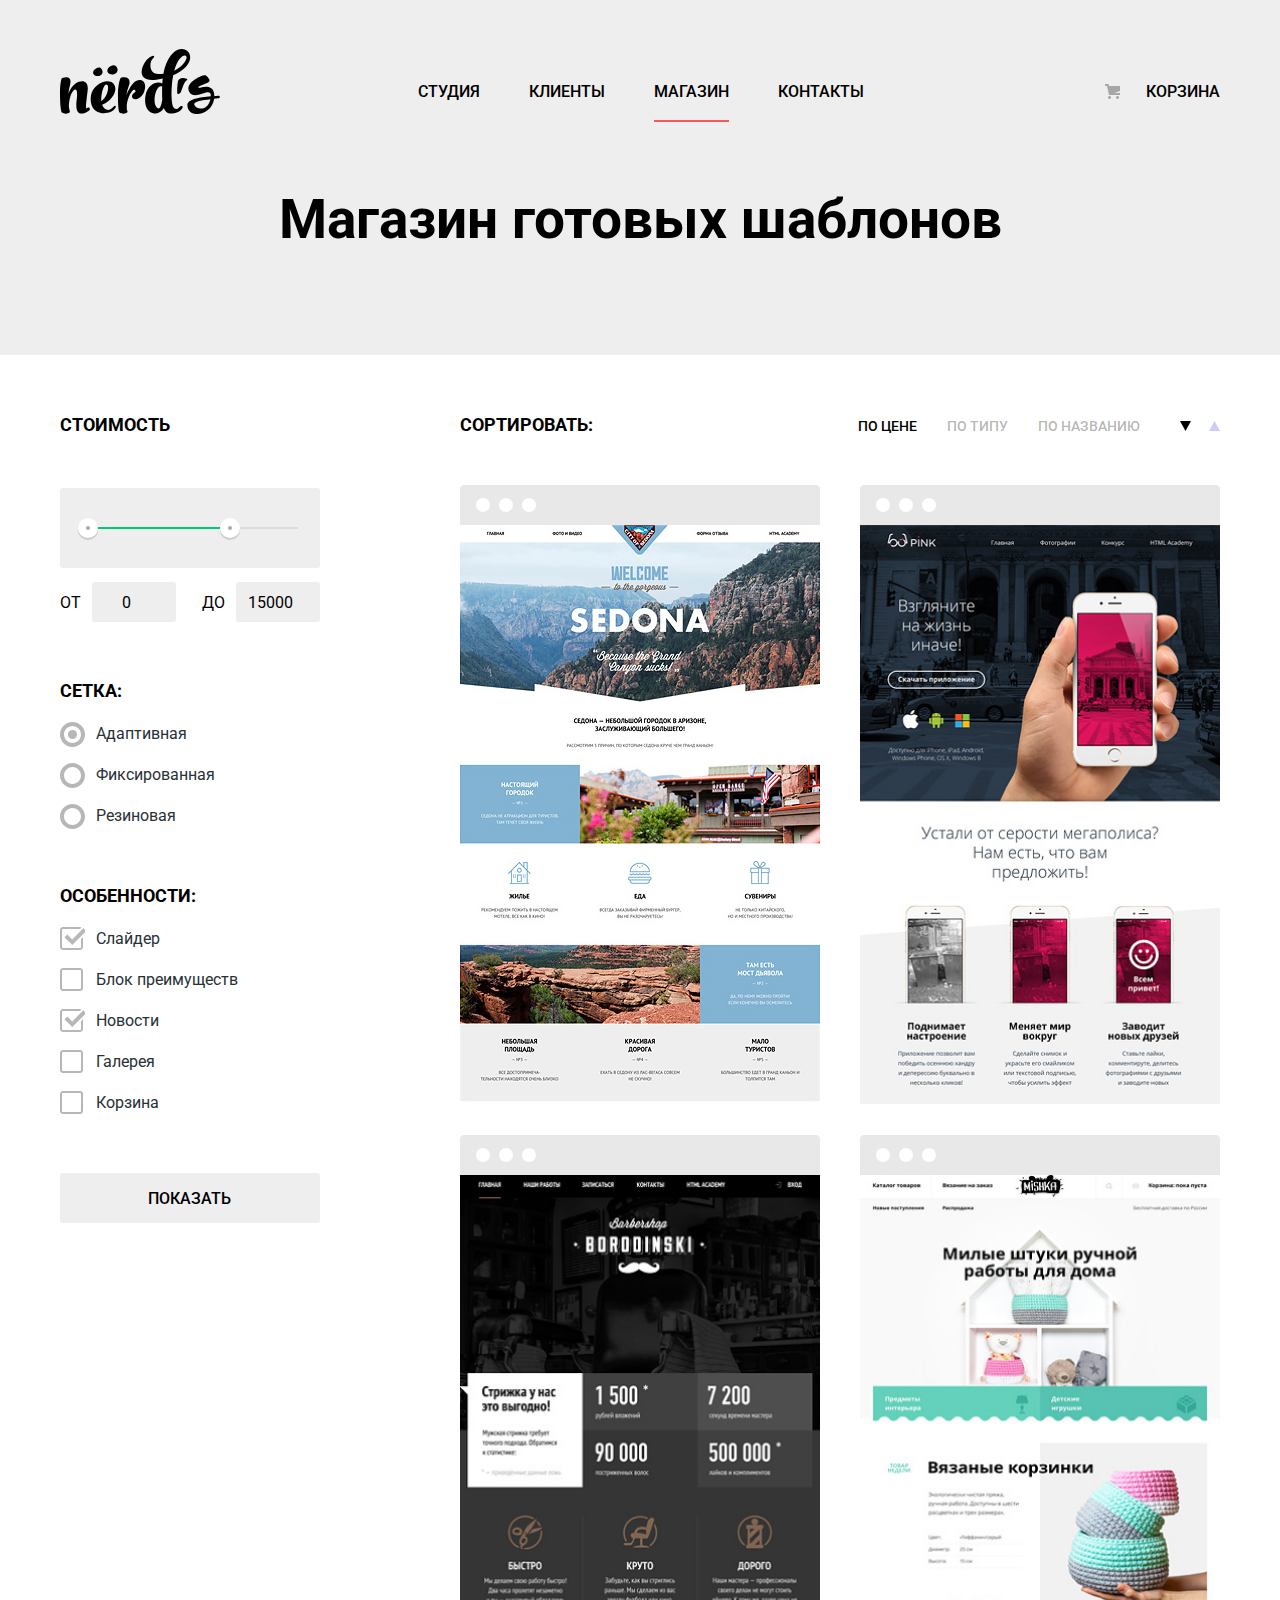
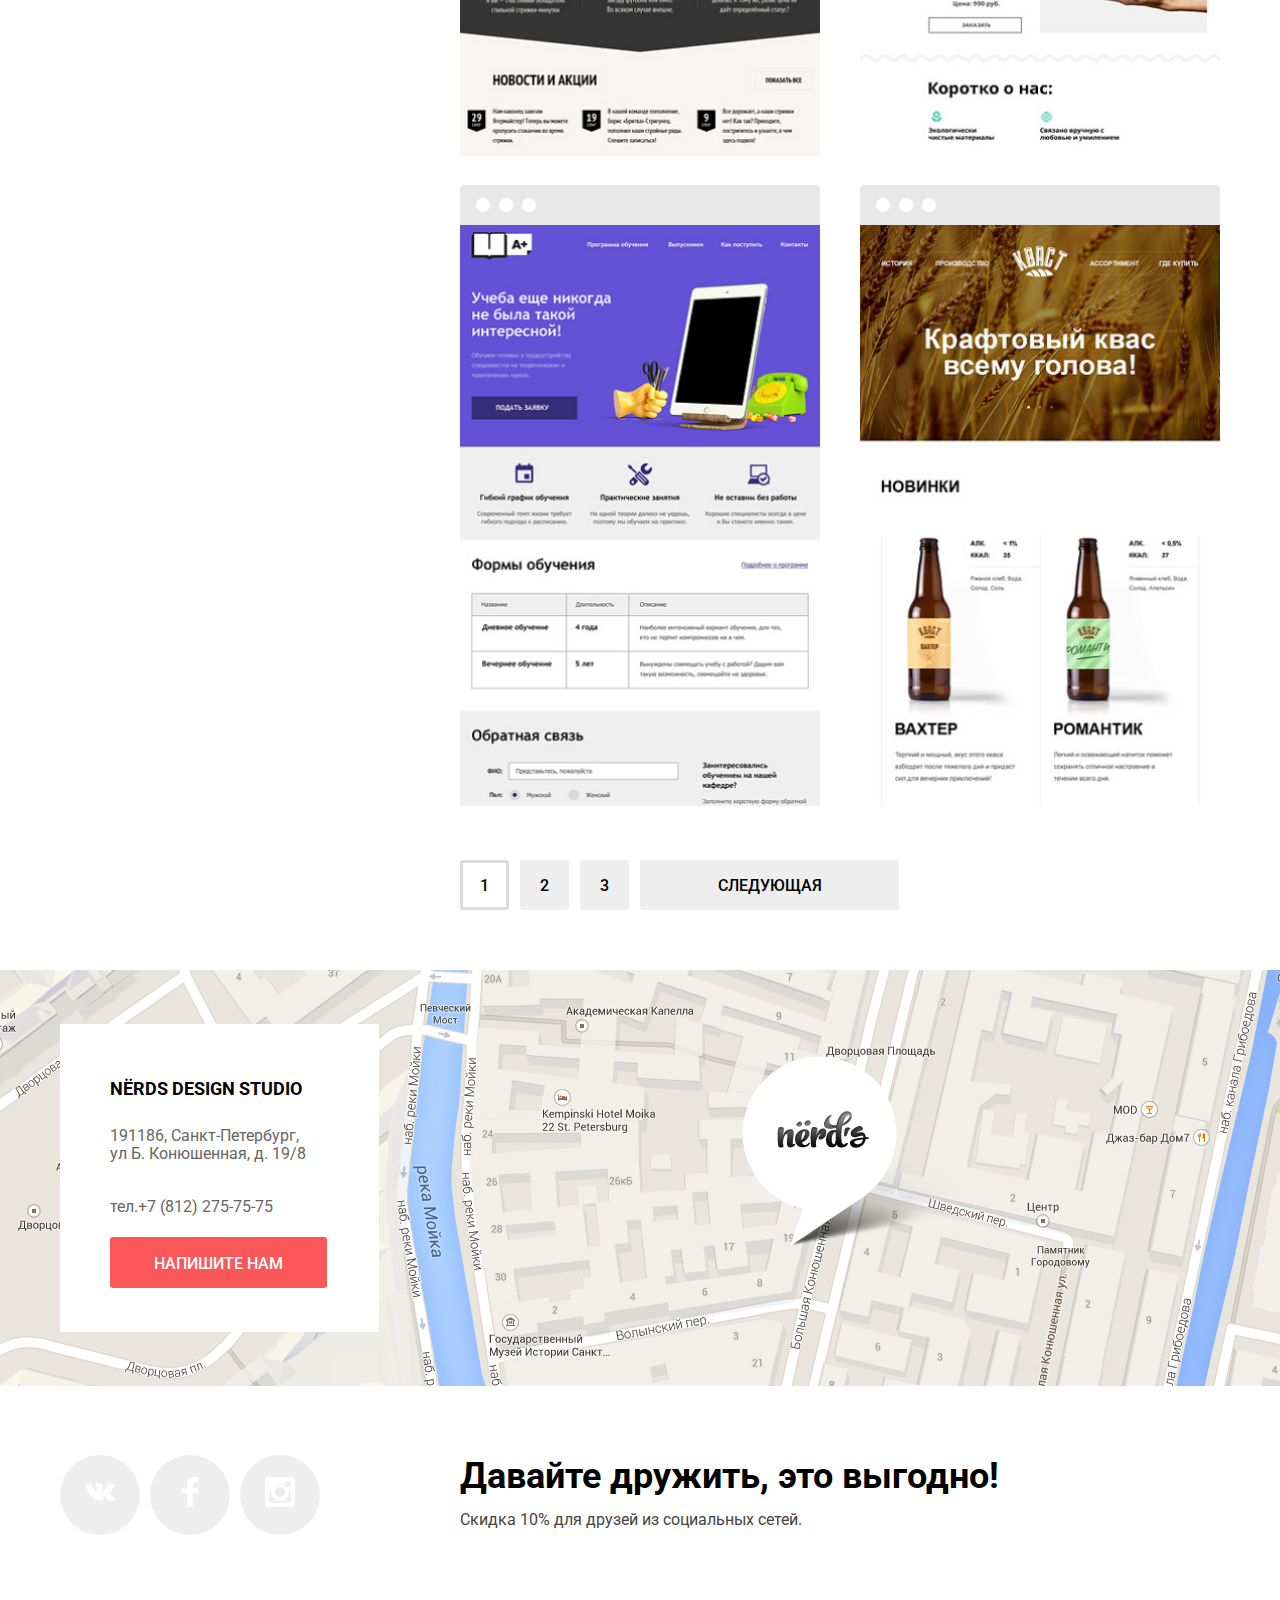
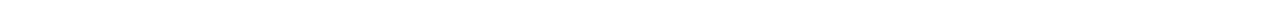
==== commit 09162314: "работа с картой и блоком логотипов" ====
--- a/catalog.html
+++ b/catalog.html
@@ -6,7 +6,7 @@
   <title>HTML Academy: Нёрдс</title>
   <link href="https://fonts.googleapis.com/css2?family=Roboto:ital,wght@0,100;0,300;0,400;0,500;0,700;0,900;1,100;1,300;1,400;1,500;1,700;1,900&display=swap" rel="stylesheet">
   <link href="css/normalize.css" rel="stylesheet">
-  <link href="css/style.css" rel="stylesheet">
+  <link href="css/style.min.css" rel="stylesheet">
 </head>
 
 <body class="page-body">
@@ -142,18 +142,18 @@
           <p class="title-sorting">Сортировать:</p>
         </div>
         <div class="sorting-buttons">
-              <ul class="sorting-type">
-                <li><a class="button button-sort button-sort-current" href="#">по цене</a></li>
-                <li><a class="button button-sort" href="#">по типу</a></li>
-                <li><a class="button button-sort" href="#">по названию</a></li>
-              </ul>
-              <ul class="sorting-ranging-type">
-                <li><a class="button sorting-ranging sorting-ranging-current" href="#"><svg xmlns="http://www.w3.org/2000/svg" width="11" height="10" viewBox="0 0 11 10">
+          <ul class="sorting-type">
+            <li><a class="button button-sort button-sort-current" href="#">по цене</a></li>
+            <li><a class="button button-sort" href="#">по типу</a></li>
+            <li><a class="button button-sort" href="#">по названию</a></li>
+          </ul>
+          <ul class="sorting-ranging-type">
+            <li><a class="button sorting-ranging sorting-ranging-current" href="#"><svg xmlns="http://www.w3.org/2000/svg" width="11" height="10" viewBox="0 0 11 10">
                   <path d="M5.5 10L0 0h11" /></svg></a></li>
-                <li><a class="button sorting-ranging" href="#"><svg xmlns="http://www.w3.org/2000/svg" width="11" height="10" viewBox="0 0 11 10">
+            <li><a class="button sorting-ranging" href="#"><svg xmlns="http://www.w3.org/2000/svg" width="11" height="10" viewBox="0 0 11 10">
                   <path d="M5.5 0L0 10h11z" /></svg></a></li>
-              </ul>
-          </div>
+          </ul>
+        </div>
       </section>
       <section class="catalog">
         <ul class="catalog-list">
@@ -261,13 +261,13 @@
       </section>
     </div>
 
-
   </main>
   <footer class="page-footer main-footer">
     <section class="map-footer">
       <h2 class="visually-hidden">Как нас найти</h2>
       <div class="main-map">
-        <iframe class="map-image" src="https://yandex.ru/map-widget/v1/?um=constructor%3A27536c4628684fb5d12286c94dd393b556b25a87e34277286cd9ff3832526859&amp;source=constructor" width="1200" height="400" frameborder="0"></iframe>
+        <img class="map-image" src="img/map-plus-marker.jpg" width="1200" height="416" alt="Карта города">
+        <iframe class="map-iframe" src="https://yandex.ru/map-widget/v1/?um=constructor%3A27536c4628684fb5d12286c94dd393b556b25a87e34277286cd9ff3832526859&amp;source=constructor" width="1200" height="400"></iframe>
         <div class="container">
           <div class="map-address">
             <h3>Nёrds design studio</h3>
@@ -284,7 +284,10 @@
         <li class="social-button">
           <a href="https://vk.com/" target="_blank">
             <span class="visually-hidden">Вконтакте</span>
-            <svg width="26" height="15" viewBox="0 0 26 15"><path fill="#FFF" d="M16.138 11.51c.956-.309 2.18 2.04 3.483 2.939.978.681 1.727.534 1.727.534l3.473-.05s1.815-.112.957-1.554c-.071-.12-.503-1.069-2.585-3.022-2.177-2.043-1.882-1.712.739-5.244 1.597-2.153 2.236-3.468 2.036-4.028-.192-.539-1.365-.399-1.365-.399L20.69.713c-.381.001-.704.119-.851.515-.003.004-.621 1.666-1.445 3.079-1.741 2.989-2.436 3.148-2.724 2.961-.661-.433-.494-1.737-.494-2.664 0-2.897.432-4.105-.846-4.417-.427-.104-.739-.172-1.828-.182-1.392-.021-2.574 0-3.244.329-.445.223-.786.712-.579.74.26.035.843.16 1.155.586.401.552.389 1.789.389 1.789s.229 3.411-.54 3.834c-.528.29-1.25-.302-2.803-3.016-.793-1.388-1.392-2.922-1.392-2.922s-.116-.285-.326-.441c-.25-.185-.6-.244-.6-.244L.848.684S.29.7.085.946c-.182.218-.015.668-.015.668s2.909 6.881 6.203 10.347c3.02 3.182 6.452 2.971 6.452 2.971h1.555s.469-.054.709-.312c.224-.24.214-.691.214-.691s-.031-2.109.935-2.419z"/></svg>
+            <svg width="26" height="15" viewBox="0 0 26 15">
+              <path fill="#FFF"
+                d="M16.138 11.51c.956-.309 2.18 2.04 3.483 2.939.978.681 1.727.534 1.727.534l3.473-.05s1.815-.112.957-1.554c-.071-.12-.503-1.069-2.585-3.022-2.177-2.043-1.882-1.712.739-5.244 1.597-2.153 2.236-3.468 2.036-4.028-.192-.539-1.365-.399-1.365-.399L20.69.713c-.381.001-.704.119-.851.515-.003.004-.621 1.666-1.445 3.079-1.741 2.989-2.436 3.148-2.724 2.961-.661-.433-.494-1.737-.494-2.664 0-2.897.432-4.105-.846-4.417-.427-.104-.739-.172-1.828-.182-1.392-.021-2.574 0-3.244.329-.445.223-.786.712-.579.74.26.035.843.16 1.155.586.401.552.389 1.789.389 1.789s.229 3.411-.54 3.834c-.528.29-1.25-.302-2.803-3.016-.793-1.388-1.392-2.922-1.392-2.922s-.116-.285-.326-.441c-.25-.185-.6-.244-.6-.244L.848.684S.29.7.085.946c-.182.218-.015.668-.015.668s2.909 6.881 6.203 10.347c3.02 3.182 6.452 2.971 6.452 2.971h1.555s.469-.054.709-.312c.224-.24.214-.691.214-.691s-.031-2.109.935-2.419z" />
+              </svg>
           </a>
         </li>
         <li class="social-button">
@@ -297,7 +300,10 @@
         <li class="social-button">
           <a href="https://www.instagram.com/" target="_blank">
             <span class="visually-hidden">Инстаграм</span>
-            <svg width="21" height="21" viewBox="0 0 21 21"><path fill="#FFF" d="M18 0H3C1.35 0 0 1.35 0 3v15c0 1.65 1.35 3 3 3h15c1.65 0 3-1.35 3-3V3c0-1.65-1.35-3-3-3zm-7.5 7c1.93 0 3.5 1.57 3.5 3.5S12.43 14 10.5 14 7 12.43 7 10.5 8.57 7 10.5 7zM18 18H3V9h1.181A6.504 6.504 0 0 0 4 10.5a6.5 6.5 0 1 0 13 0 6.45 6.45 0 0 0-.181-1.5H18v9zm0-11h-4V3h4v4z"/></svg>
+            <svg width="21" height="21" viewBox="0 0 21 21">
+              <path fill="#FFF"
+                d="M18 0H3C1.35 0 0 1.35 0 3v15c0 1.65 1.35 3 3 3h15c1.65 0 3-1.35 3-3V3c0-1.65-1.35-3-3-3zm-7.5 7c1.93 0 3.5 1.57 3.5 3.5S12.43 14 10.5 14 7 12.43 7 10.5 8.57 7 10.5 7zM18 18H3V9h1.181A6.504 6.504 0 0 0 4 10.5a6.5 6.5 0 1 0 13 0 6.45 6.45 0 0 0-.181-1.5H18v9zm0-11h-4V3h4v4z" />
+              </svg>
           </a>
         </li>
       </ul>
--- a/css/style.min.css
+++ b/css/style.min.css
@@ -0,0 +1 @@
+:root{--primary-black:0,0,0;--primary-white:255,255,255;--primary-red:#FB565A;--hover-red:#E74246;--active-red:#D7373B;--primary-gray:#EEEEEE;--hover-gray:#DFDFDF;--active-gray:#D5D5D5;--primary-darkgray:77,77,77;--active-link-gray:65,65,65;--text-gray:#283136}html{box-sizing:border-box}body{min-width:1180px;margin:0;padding:0;font-family:Roboto,Arial,sans-serif;font-size:16px;line-height:24px;font-weight:400;color:rgba(var(--primary-black),1);background-color:rgba(var(--primary-white),1)}a{text-decoration:none}img{max-width:100%;height:auto}.horizontal-line{border:none;height:2px;background-color:var(--primary-gray)}.visually-hidden{position:absolute;width:1px;height:1px;margin:-1px;border:0;padding:0;clip:rect(0 0 0 0);overflow:hidden}.page{height:100%}.page-body{min-height:100%;display:grid;grid-template-rows:min-content 1fr min-content;align-content:start}.page-catalog{display:grid;grid-column-gap:140px;grid-template-columns:260px 1fr;align-content:start}.container{width:1160px;padding:0 15px;margin:0 auto}.button{font:inherit;line-height:18px;font-weight:500;border-radius:3px;text-align:center;vertical-align:middle;text-transform:uppercase;border-radius:3px;border:none;cursor:pointer}.button-primary{color:rgba(var(--primary-white),1);background-color:var(--primary-red)}.button-primary:hover{background-color:var(--hover-red);transition:.3s}.button-primary:active{color:rgba(var(--primary-white),.3);background-color:var(--active-red);box-shadow:inset 0 3px 0 rgba(0,1,1,.1);transition:.3s}.button-secondary{color:rgba(var(--primary-black),1);background-color:var(--primary-gray)}.button-secondary:hover{color:rgba(var(--primary-black),1);background-color:#dfdfdf;transition:.3s}.button-secondary:active{color:rgba(var(--primary-black),.3);background-color:#d5d5d5;box-shadow:inset 0 3px 0 rgba(0,1,1,.1);transition:.3s}.page-header{background-color:var(--primary-gray)}.header-background{background-color:var(--primary-gray);background-size:cover}.main-navigation{width:100%;margin-top:49px;text-transform:uppercase;font-weight:500;color:rgba(var(--primary-black),1);line-height:30px;list-style:none;display:flex;justify-content:space-between;align-items:center}.main-header-logo{width:160px;height:65px;color:rgba(var(--primary-black),1);fill:currentColor}.main-header-logo:hover{fill:rgba(var(--primary-black),1)}.main-header-logo:active{fill:#a6a6a6;transition:.3s}.site-navigation{flex-wrap:wrap;margin:0;margin-top:20px;padding:0;list-style:none;font-weight:500}.header-cart{margin-top:20px;max-width:115px}.cart-link::before{content:"";position:absolute;top:7px;right:100px;width:15px;height:15px;background-image:url(../img/cart-icon.svg);background-repeat:no-repeat;background-position:0 0}.header-cart .cart-link{padding-left:40px;position:relative}.site-navigation li{display:inline-block;vertical-align:top;margin-right:45px}.site-navigation li:last-child{padding-right:0}.site-navigation a{position:relative;text-align:center;padding-top:25px;padding-bottom:25px;color:rgba(var(--primary-black),1)}.header-cart a{display:block;color:rgba(var(--primary-black),1)}.header-cart a:hover,.site-navigation a:hover{color:var(--primary-red);transition:.3s}.header-cart a:active,.site-navigation a:active{color:rgba(var(--primary-black),.3);transition:.3s}.site-navigation-active::before{display:inline-block;vertical-align:top;position:absolute;content:"";width:100%;height:2px;background:var(--primary-red);bottom:4px}.page-title{background-color:var(--primary-gray);padding-top:78px;padding-bottom:108px;text-align:center;margin:0;margin-bottom:55px;font-size:55px;line-height:1}.slider{width:100%;background-color:var(--primary-gray)}.slider-full{position:relative;width:1160px;margin:0 auto;padding:0}.slider ul{list-style:none;display:flex;align-items:center;flex-wrap:wrap;padding:0;margin:0}.slider-item{position:relative;width:1160px}.slider-text{position:absolute;top:78px}.slider-main-text{width:538px;min-height:111px;font-size:55px;line-height:55px;font-weight:500;margin:0;margin-bottom:25px}.slider-description-text{margin:0;width:400px;min-height:49px;color:var(--text-gray);margin-bottom:52px}.slider-text a{padding:54px;padding-top:17px;padding-bottom:15px}.slider-controls{position:absolute;top:317px;left:536px;z-index:20;display:flex;width:88px;justify-content:space-between}.slider-controls button{padding:0;border:0;width:18px;height:18px;background-color:rgba(var(--primary-white),1);border-radius:50%;cursor:pointer}.slide{display:none}.slide-current{display:block}.slider-controls .current{width:18px;height:18px;align-self:center;border-radius:50%}.slider-controls .current::before{border-color:#c1c1c1}.slider-control{position:relative}.slider-control::before{content:"";position:absolute;width:6px;height:6px;border:2px solid transparent;border-radius:50%;top:50%;left:50%;transform:translate(-50%,-50%)}.slider-img{display:flex;padding-left:400px;width:760px}.features{margin-top:80px;margin-bottom:60px}.features-list{display:grid;grid-template-columns:1fr 1fr 1fr;column-gap:100px;margin:0;margin-right:60px;padding:0;list-style:none}.features-item{margin-bottom:20px;text-align:left;min-height:347px}.features-item h3{font-size:24px;line-height:30px;margin-top:20px;margin-bottom:16px;font-weight:700;text-transform:uppercase}.features-item p{color:var(--text-gray);margin:0;margin-bottom:45px}.button-features{padding-left:39px;padding-right:40px;padding-top:17px;padding-bottom:15px}.button-green{color:rgba(var(--primary-white),1);background-color:#00ca74}.button-green:hover{background-color:#00bc6c;transition:.3s}.button-green:active{color:rgba(var(--primary-white),.3);background-color:#00aa62;box-shadow:inset 0 3px 0 rgba(0,1,1,.1);transition:.3s}.button-yellow{color:rgba(var(--primary-white),1);background-color:#efc84a}.button-yellow:hover{background-color:#eab534;transition:.3s}.button-yellow:active{color:rgba(var(--primary-white),.3);background-color:#e5a722;box-shadow:inset 0 3px 0 rgba(0,1,1,.1);transition:.3s}.section-about{display:flex;justify-content:space-between;flex-wrap:wrap;margin-top:38px;margin-bottom:50px;width:100%}.differents{width:651px}.positioning{margin:0;margin-top:34px;margin-bottom:34px;font-weight:500;font-size:45px;line-height:45px}.values-company{max-width:646px;margin:0;margin-bottom:40px;color:var(--text-gray)}.types-jobs{font-weight:700;text-transform:uppercase;margin:0;margin-bottom:23px;color:var(--text-gray)}.rtb{width:360px;min-height:412px}.logo-container{margin:0;height:208px}.logo-container img{width:360px;height:208px}.differents ul{list-style:none;color:rgba(var(---text-gray),1);margin:0;padding:0}.differents li{position:relative;margin:0;padding:0;padding-left:37px;margin-bottom:25px}.differents li::before{content:"";position:absolute;top:10px;left:0;width:25px;height:2px;background-color:var(--primary-red)}.rtb ul{list-style:none;padding:0;margin:0;display:grid;grid-template-columns:1fr 1fr 1fr}.rtb-numbers{font-weight:700;font-size:45px;line-height:64px;margin:0}.rtb-numbers-description{line-height:18px;color:var(--text-gray);margin:0;margin-top:10px}.rtb-discription{text-align:center;text-transform:uppercase;font-weight:700;margin-top:38px;margin-bottom:31px}.our-projects{width:100%;min-height:180px;margin-bottom:75px;border-top:2px solid var(--primary-gray);border-bottom:2px solid var(--primary-gray)}.projects-list{margin:0;padding-top:45px;padding-bottom:20px;padding-left:17px;padding-right:28px;display:flex;flex-wrap:wrap;justify-content:space-between;align-items:center;flex-direction:row;list-style:none}.projects-item{position:relative;min-width:185px;padding-right:50px;padding-bottom:17px}.projects-item:not(:last-child)::after{content:"";position:absolute;top:50%;right:0;width:2px;height:52px;background-color:var(--primary-gray);transform:translateY(-50%)}.project-html-academy{margin-top:7px}.project-borodinski{margin-left:-23px}.project-pink{margin-left:-8px}.projects-item img{flex-grow:1;opacity:.2}.projects-item img:hover{opacity:1;transition:.3s}.projects-item img:active{opacity:.1;transition:.3s}.footer-social{display:flex;align-items:center;justify-content:center;min-height:218px}.map-footer{position:relative;height:416px}.map-iframe,.map-image{position:absolute;top:0;left:0;right:0;bottom:0;max-height:100%;width:100%;height:100%}.map-iframe{border:0}.map-image{object-fit:cover}.map-address-container{border:1px solid transparent}.map-address{position:absolute;top:54px;width:319px;min-height:308px;background-color:rgba(var(--primary-white),1)}.map-address h3{text-transform:uppercase;font-size:18px;line-height:30px;font-weight:700;margin-left:50px;margin-top:50px;margin-bottom:23px}.map-address p{color:#666;line-height:18px;margin-bottom:35px;padding-left:50px;padding-right:39px}.button-mail{padding-left:44px;padding-right:44px;padding-top:17px;padding-bottom:15px;margin-left:50px;margin-bottom:47px}.number{text-decoration:none;color:#666}.footer-cta{text-align:left;margin:0;margin-right:100px;margin-left:140px;width:660px}.after-big-text{color:#444;margin:0}.big-text{color:var(--primary-black);margin:0;padding-bottom:14px;font-size:36px;line-height:36px;font-weight:700}.social-links{display:flex;flex-wrap:wrap;justify-content:space-between;width:260px;height:80px;padding:0;margin:0;list-style:none}.social-button{display:flex;align-items:center;justify-content:center;width:80px;height:80px;border-radius:100%;fill:rgba(var(--primary-white),1);background-color:var(--primary-gray);cursor:pointer}.social-button:hover{background-color:var(--hover-red);transition:.3s}.social-button svg{width:30px;height:30px}.social-button:active path{fill:rgba(var(--primary-white),.3);background-color:var(--active-red);transition:.3s}.filters{grid-row-start:1;grid-row-end:3}.filter-grid{display:flex;margin:0;padding:0;border:none}.grid{margin-top:54px;margin-bottom:20px}.range-filter{width:260px;margin-top:48px}.filter legend{font-size:18px;line-height:30px;font-weight:700;text-transform:uppercase}.range-controls{position:relative;height:41px;background-color:var(--primary-gray);margin-bottom:14px;padding-top:39px;padding-left:33px;padding-right:22px;border-radius:3px}.range-controls .scale{height:2px;background:#d7dcdf}.range-controls .bar{width:70%;height:2px;background:#00ca74}.range-controls .toggle{position:absolute;top:30px;left:0;width:4px;height:4px;padding:0;border:8px solid rgba(var(--primary-white),1);background-color:#ababab;border-radius:50%;box-shadow:0 2px 1px rgba(0,0,0,.15);cursor:pointer}.range-controls .toggle-min{left:18px}.range-controls .toggle-max{left:160px}.price-controls label{text-transform:uppercase;font-family:inherit;font-size:16px;line-height:22px}.price-controls input{font-family:inherit;font-size:inherit;line-height:inherit;width:80px;height:38px;background-color:var(--primary-gray);border:none;border-radius:3px;margin-left:11px;text-align:center}.price-controls{display:flex;justify-content:space-between}.filter ul{list-style:none;padding:0;color:rgba(var(--primary-darkgray),.4)}.filter-item{margin-bottom:17px;color:var(--text-gray)}.filter-check{padding-left:36px;color:rgba(var(--text-gray),1);cursor:pointer}.filter-input{position:absolute;-webkit-appearance:none;-moz-appearance:none;appearance:none}.filter-checkbox{position:absolute;width:23px;height:23px;margin-left:-36px;background-image:url(../img/checkbox-off.svg);opacity:.4}.filter-radio-button{position:absolute;width:25px;height:25px;margin-left:-36px;background-image:url(../img/radio-off.svg);opacity:.4}.filter-input:focus+.filter-checkbox,.filter-input:hover+.filter-checkbox{background-image:url(../img/checkbox-off.svg);opacity:1;transition:.3s}.filter-input:focus+.filter-radio-button,.filter-input:hover+.filter-radio-button{background-image:url(../img/radio-off.svg);opacity:1;transition:.3s}.filter-input:checked+.filter-checkbox{background-image:url(../img/checkbox-on.svg);width:25px}.filter-input:checked:focus+.filter-checkbox,.filter-nput:checked:hover+.filter-checkbox{color:rgba(var(--text-gray),1);background-image:url(../img/checkbox-on.svg);opacity:1;transition:.3s}.filter-input:disabled+.filter-checkbox{background-image:url(../img/checkbox-off.svg);opacity:1}.filter-input:disabled:focus+.filter-checkbox,.filter-input:disabled:hover+.filter-checkbox{background-image:url(../img/checkbox-off.svg);opacity:.1;transition:.3s}.filter-input:disabled:checked+.filter-checkbox{background-image:url(../img/checkbox-on.svg);opacity:.1;transition:.3s}.filter-input:disabled:checked:focus+.filter-checkbox,.filter-input:disabled:checked:hover+.filter-checkbox{background-image:url(../img/checkbox-on.svg);opacity:.1;transition:.3s}.filter-input:checked+.filter-radio-button{background-image:url(../img/radio-on.svg)}.filter-input:checked:focus+.filter-radio-button,.filter-input:checked:hover+.filter-radio-button{color:rgba(var(--filter-text-gray),1);background-image:url(../img/radio-on.svg);opacity:1;transition:.3s}.filter-input:disabled+.filter-radio-button{background-image:url(../img/radio-off.svg);opacity:.1}.filter-input:disabled:focus+.filter-radio-button,.filter-input:disabled:hover+.filter-radio-button{background-image:url(../img/radio-off.svg);opacity:.1;transition:.3s}.filter-input:disabled:checked+.filter-radio-button{background-image:url(../img/radio-on.svg);opacity:.1}.filter-input:disabled:checked:focus+.filter-adio-button,.filter-input:disabled:checked:hover+.filter-radio-button{background-image:url(../img/radio-on.svg);opacity:.1;transition:.3s}.button-show{padding-left:88px;padding-right:89px;padding-top:17px;padding-bottom:15px;margin-top:25px}.sorting{display:flex;justify-content:space-between;min-height:30px}.title-sorting{text-transform:uppercase;margin:0;font-size:18px;line-height:30px;font-weight:700}.sorting-buttons{display:flex;justify-content:space-between;align-items:center}.sorting-type{display:flex;align-items:center;justify-content:space-between;margin:0;padding:0;list-style:none}.button-sort{color:rgba(var(--primary-black),.3);font-size:14px;margin-right:30px;background-color:transparent}.button-sort:last-child{padding-right:0}.button-sort:focus,.button-sort:hover{color:rgba(var(--primary-black),.6);transition:.3s}.button-sort-current,.button-sort:active{color:rgba(var(--primary-black),1)}.sorting-ranging-type{display:flex;min-width:40px;align-items:center;justify-content:space-between;margin:0;padding:0;margin-left:10px;list-style:none}.sorting-ranging{background-color:transparent;fill:currentColor;fill-opacity:.2}.sorting-ranging:focus,.sorting-ranging:hover{fill:#a6a6a6;fill-opacity:1;transition:.3s}.sorting-ranging-current,.sorting-ranging:active{fill:var(--primary-black);fill-opacity:1;transition:.3s}.sort-list-item{margin-right:5px}.catalog-list{display:flex;flex-wrap:wrap;justify-content:space-between;margin:0;margin-top:45px;padding:0;list-style:none}.catalog-list-item{position:relative;margin-bottom:30px;width:360px}.catalog-list-item:hover{box-shadow:0 6px 15px rgba(0,1,1,.25);transition:.3s}.browser-header{padding:0;margin:0;width:360px;height:40px;opacity:.12}.catalog-list-image{padding:0;margin:0;width:360px;height:580px}.catalog-list-item-info{position:absolute;bottom:0;display:none}.catalog-list-item:hover .catalog-list-item-info{display:flex;flex-direction:column;align-items:center;background-color:var(--primary-gray);min-height:230px;width:360px;border-radius:0 0 3px 3px;transition:.3s}.catalog-list-item:hover .browser-header{opacity:1;transition:.3s}.catalog-item-description{text-align:center;color:#666;line-height:18px;margin:0;margin-bottom:32px;margin-top:15px}.catalog-item{text-transform:uppercase;color:var(--primary-black);font-size:18px;font-weight:700;line-height:30px;margin-top:26px;transition:.2s}.catalog-item:hover{color:var(--primary-red);transition:.3s}.catalog-item:active{color:rgba(var(--primary-black),.3);transition:.3s}.button-catalog{padding:17px 72px 15px 72px}.pagination-list{display:flex;flex-wrap:wrap;list-style:none;padding:0;margin:0;margin-bottom:60px;margin-top:25px}.pagination-item{margin-right:11px}.pagination-item a{display:block;text-transform:uppercase;color:rgba(var(--primary-black),1);padding-top:17px;padding-bottom:15px;padding-left:20px;padding-right:20px;margin:0;line-height:18px;font-weight:500;border-radius:3px;background-color:var(--primary-gray)}.pagination-item:last-child{margin-right:0}.pagination-item a:hover{background-color:#dfdfdf;transition:.3s}.pagination-item a:active{color:rgba(var(--primary-black),.3);background-color:#d5d5d5;box-shadow:inset 0 3px 0 rgba(0,1,1,.1);transition:.3s}.pagination-item-current a,.pagination-item-current a:active,.pagination-item-current a:hover{background:rgba(0,0,0,.0001);border:3px solid #dbdbdb;padding-top:14px;padding-bottom:12px;padding-left:17px;padding-right:17px;border-radius:3px;border-color:#dbdbdb;transition:.3s}.button-pagination{padding-top:17px;padding-bottom:15px;padding-left:78px;padding-right:77px}.modal{display:none;box-sizing:border-box}.modal-contact-us{width:960px;position:fixed;top:50px;right:0;bottom:auto;left:0;margin:auto;padding:65px 100px 85px 100px;background:rgba(var(--primary-white),1);box-shadow:0 20px 40px rgba(0,0,0,.4)}.modal-show{display:block;animation:bounce .6s}.modal-error{animation:shake .6s}.modal-title{margin:0;margin-bottom:37px;font-weight:700;font-size:45px}.modal-form{display:flex;flex-wrap:wrap;justify-content:space-between}.form-text{width:100%;margin-bottom:47px;margin-top:34px}.modal-label{display:block;font-weight:700;margin-bottom:9px}.modal-email{flex-grow:1}.modal-name{flex-grow:1;margin-right:56px}.modal-email-input,.modal-name-input{width:100%;min-height:50px;border:2px solid #d7dcde;border-radius:3px;padding-left:16px;color:#a2a2a2}.modal-text-textarea{width:100%;max-width:100%;border:2px solid #d7dcde;border-radius:3px;padding-left:16px;padding-top:16px;color:#a2a2a2}.modal-email-input:hover,.modal-name-input:hover,.modal-text-textarea:hover{border:2px solid #b4b9bb;transition:.3s}.modal-email-input:focus,.modal-name-input:focus,.modal-text-textarea:focus{border:2px solid #000;color:#444}.modal-email-input:invalid,.modal-name-input:invalid,.modal-text-textarea:invalid{border:2px solid var(--primary-red);color:var(--primary-red)}.modal-email-input::-webkit-input-placeholder,.modal-name-input::-webkit-input-placeholder,.modal-text-textarea::-webkit-input-placeholder{color:#a2a2a2}.modal-email-input::-moz-placeholder,.modal-name-input::-moz-placeholder,.modal-text-textarea::-moz-placeholder{color:#a2a2a2}.modal-email-input::-ms-input-placeholder,.modal-name-input::-ms-input-placeholder,.modal-text-textarea::-ms-input-placeholder{color:#a2a2a2}.modal-email-input:focus::-webkit-input-placeholder,.modal-name-input:focus::-webkit-input-placeholder,.modal-text-textarea:focus::-webkit-input-placeholder{color:#444}.modal-email-input:focus::-moz-placeholder,.modal-name-input:focus::-moz-placeholder,.modal-text-textarea:focus::-moz-placeholder{color:#444}.modal-email-input:focus::-ms-input-placeholder,.modal-name-input:focus::-ms-input-placeholder,.modal-text-textarea:focus::-ms-input-placeholder{color:#444}.modal-button{padding:17px 83px 15px 83px}.modal-close{position:absolute;top:78px;right:90px;width:21px;height:21px;background-color:transparent;border:0;cursor:pointer}.modal-close::after,.modal-close::before{content:"";position:absolute;top:10px;left:-2px;width:27px;height:4px;border-radius:3px;background-color:#fecdce}.modal-close::before{transform:rotate(45deg)}.modal-close::after{transform:rotate(-45deg)}.modal-close:hover::after,.modal-close:hover::before{background-color:var(--primary-red);transition:.3s}.modal-close:active::after,.modal-close:active::before{background-color:#ffefef;transition:.3s}@keyframes bounce{0%{transform:translateY(-2000px)}70%{transform:translateY(30px)}90%{transform:translateY(-10px)}100%{transform:translateY(0)}}@keyframes shake{0%,100%{transform:translateX(0)}10%,30%,50%,70%,90%{transform:translateX(-10px)}20%,40%,60%,80%{transform:translateX(10px)}}
